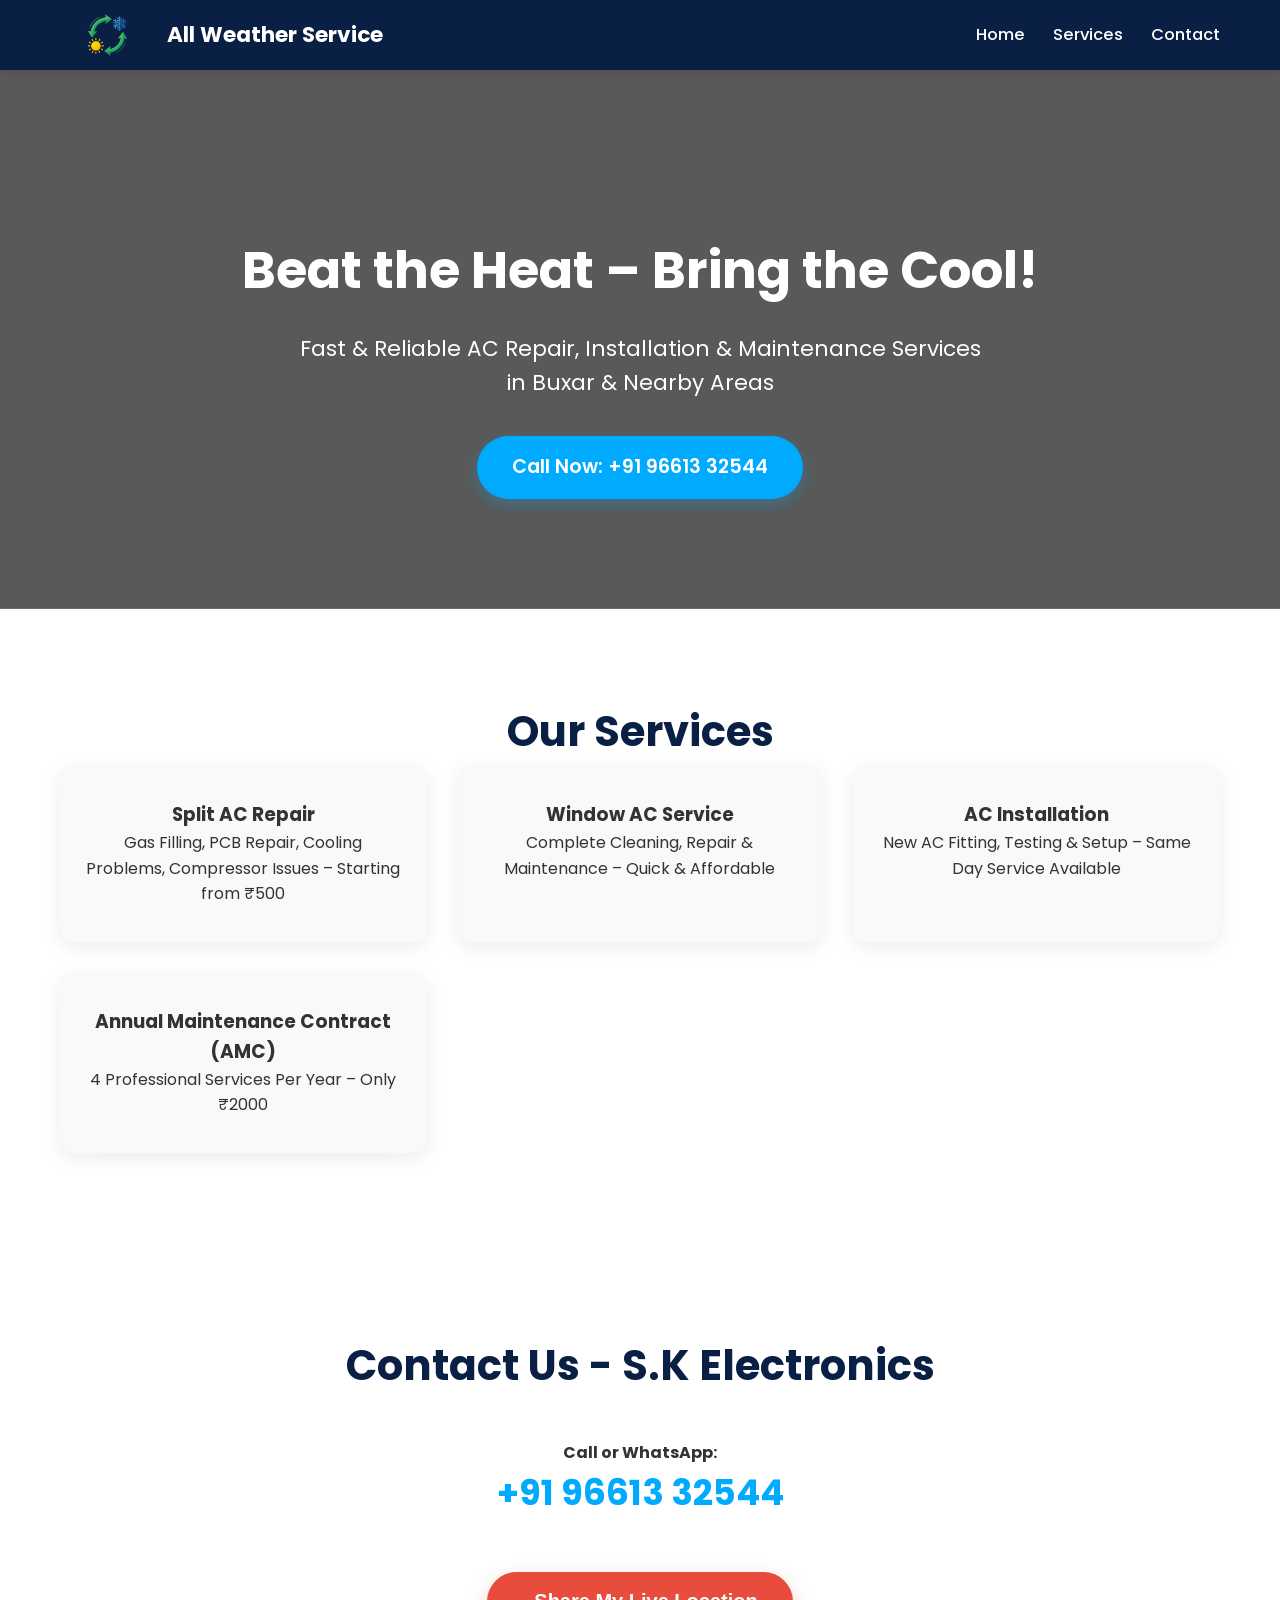
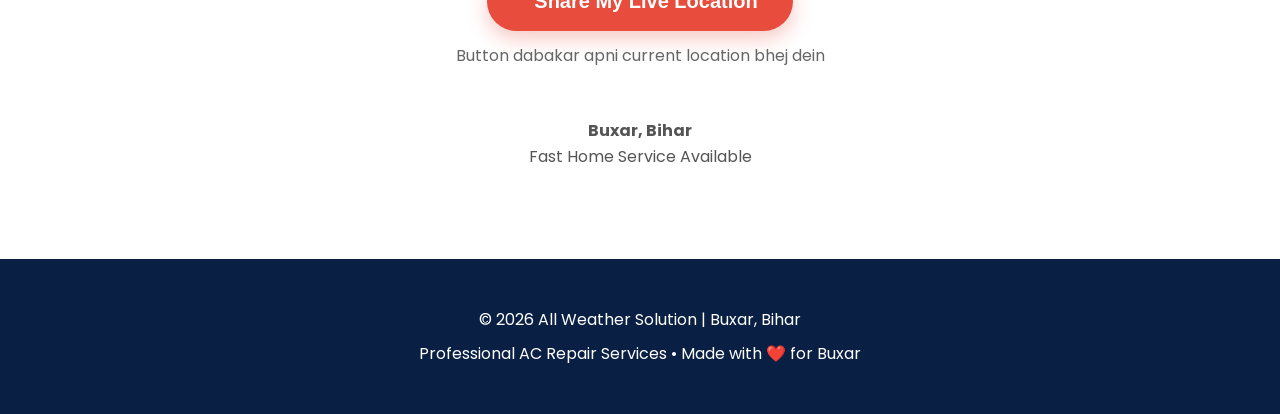
==== index.html @ df83bd1b "Init" ====
<!DOCTYPE html>
<html lang="en">
<head>
  <meta charset="UTF-8" />
  <meta name="viewport" content="width=device-width, initial-scale=1.0"/>
  <title>All Weather Solution - AC Repair & Service in Buxar</title>
  <meta name="description" content="Expert AC Repair, Installation, Gas Filling and Maintenance Services in Buxar, Bihar. Fast & Reliable Home Service. Call Now: +91 96613 32544">

  <!-- Google Fonts -->
  <link href="https://fonts.googleapis.com/css2?family=Poppins:wght@300;400;500;600;700&display=swap" rel="stylesheet">
  
  <!-- CSS File -->
  <link rel="stylesheet" href="style.css">
</head>
<body>

  <!-- Navigation -->
  <nav>
    <div class="container">
      <div class="logo">
        <img src="logo.png" alt="All Weather Solution">
        <span class="brand-name">All Weather Service</span>
      </div>
      
      <div class="nav-links" id="navLinks">
        <a href="#home">Home</a>
        <a href="#services">Services</a>
        <a href="#contact">Contact</a>
      </div>

      <button class="hamburger" id="hamburger">☰</button>
    </div>
  </nav>

  <!-- Hero Section -->
  <header id="home" class="hero">
    <div class="container">
      <h1>Beat the Heat – Bring the Cool!</h1>
      <p>Fast & Reliable AC Repair, Installation & Maintenance Services in Buxar & Nearby Areas</p>
      <a href="tel:+919661332544" class="btn">Call Now: +91 96613 32544</a>
    </div>
  </header>

  <!-- Services Section -->
  <section id="services">
    <div class="container">
      <h2>Our Services</h2>
      <div class="services-grid">
        <div class="card">
          <h3>Split AC Repair</h3>
          <p>Gas Filling, PCB Repair, Cooling Problems, Compressor Issues – Starting from ₹500</p>
        </div>
        <div class="card">
          <h3>Window AC Service</h3>
          <p>Complete Cleaning, Repair & Maintenance – Quick & Affordable</p>
        </div>
        <div class="card">
          <h3>AC Installation</h3>
          <p>New AC Fitting, Testing & Setup – Same Day Service Available</p>
        </div>
        <div class="card">
          <h3>Annual Maintenance Contract (AMC)</h3>
          <p>4 Professional Services Per Year – Only ₹2000</p>
        </div>
      </div>
    </div>
  </section>

 <!-- Contact Section - Updated -->
<section id="contact">
  <div class="container">
    <h2>Contact Us - S.K Electronics</h2>
    
    <div class="contact-info">
      <p><strong>Call or WhatsApp:</strong></p>
      <a href="tel:+919661332544" class="phone-number">
        <i class="fas fa-phone-alt"></i> +91 96613 32544
      </a>
    </div>

    <div class="location-share">
      <button id="shareLocationBtn" class="location-btn">
        <i class="fas fa-location-arrow"></i> 
        Share My Live Location
      </button>
      <p class="note">Button dabakar apni current location bhej dein</p>
    </div>

    <div class="static-location">
      <i class="fas fa-map-marker-alt"></i>
      <p><strong>Buxar, Bihar</strong></p>
      <p>Fast Home Service Available</p>
    </div>
  </div>
</section>

  <!-- Footer -->
  <footer>
    <div class="container">
      <p>&copy; 2026 All Weather Solution | Buxar, Bihar</p>
      <p>Professional AC Repair Services • Made with ❤️ for Buxar</p>
    </div>
  </footer>

  <!-- JavaScript File -->
  <script src="script.js"></script>
</body>
</html>
---- style.css ----
/* ====================== RESET & BASE ====================== */
* {
    margin: 0;
    padding: 0;
    box-sizing: border-box;
}

body {
    font-family: 'Poppins', sans-serif;
    line-height: 1.6;
    color: #333;
}

/* ====================== CONTAINER ====================== */
.container {
    width: 1200px;
    max-width: 100%;
    margin: 0 auto;
    padding: 0 20px;
}

/* ====================== NAVIGATION ====================== */
nav {
    background: #0a1f44;
    position: fixed;
    width: 100%;
    top: 0;
    z-index: 1000;
    box-shadow: 0 2px 8px rgba(0, 0, 0, 0.1);
    height: 70px;
    display: flex;
    align-items: center;
}

nav .container {
    display: flex;
    justify-content: space-between;
    align-items: center;
    height: 100%;
}

.logo {
    display: flex;
    align-items: center;
    gap: 12px;
}

.logo img {
    height: 52px;
    width: auto;
    object-fit: contain;
}

.brand-name {
    color: white;
    font-size: 1.35rem;
    font-weight: 700;
}

.nav-links {
    display: flex;
    gap: 28px;
    align-items: center;
}

.nav-links a {
    color: white;
    text-decoration: none;
    font-weight: 500;
    font-size: 1.03rem;
    transition: color 0.3s;
}

.nav-links a:hover {
    color: #00aaff;
}

/* Hamburger */
.hamburger {
    display: none;
    font-size: 1.8rem;
    color: white;
    background: none;
    border: none;
    cursor: pointer;
}

/* ====================== HERO ====================== */
.hero {
    background: linear-gradient(rgba(0,0,0,0.65), rgba(0,0,0,0.65)), 
                url('https://images.unsplash.com/photo-1621905252472-77c3900b4a05?ixlib=rb-4.0.3&auto=format&fit=crop&w=1920&q=80');
    background-size: cover;
    background-position: center;
    color: white;
    text-align: center;
    padding: 160px 20px 110px;
    margin-top: 70px;
}

.hero h1 {
    font-size: 3.2rem;
    margin-bottom: 20px;
    font-weight: 700;
}

.hero p {
    font-size: 1.35rem;
    margin-bottom: 35px;
    max-width: 700px;
    margin-left: auto;
    margin-right: auto;
}

.btn {
    background: #00aaff;
    color: white;
    padding: 16px 35px;
    border-radius: 50px;
    font-size: 1.2rem;
    font-weight: 600;
    text-decoration: none;
    display: inline-block;
    transition: all 0.3s;
    box-shadow: 0 5px 15px rgba(0, 170, 255, 0.3);
}

.btn:hover {
    background: #0088cc;
    transform: translateY(-3px);
}

/* ====================== SECTIONS ====================== */
section {
    padding: 90px 0;
}

h2 {
    text-align: center;
    margin-bottom: 0;
    font-size: 2.6rem;
    color: #0a1f44;
    font-weight: 700;
}

.services-grid {
    display: grid;
    grid-template-columns: repeat(auto-fit, minmax(300px, 1fr));
    gap: 30px;
}

.card {
    background: #f8f9fa;
    padding: 35px 25px;
    border-radius: 15px;
    text-align: center;
    box-shadow: 0 5px 20px rgba(0, 0, 0, 0.08);
    transition: all 0.3s;
}

.card:hover {
    transform: translateY(-12px);
    box-shadow: 0 15px 30px rgba(0, 0, 0, 0.12);
}

/* Contact Section */
.contact-info {
    text-align: center;
    margin: 40px 0;
}

.phone-number {
    color: #00aaff;
    font-size: 2.2rem;
    font-weight: 700;
    text-decoration: none;
}

.location {
    text-align: center;
    font-size: 1.2rem;
    color: #555;
}

/* Footer */
footer {
    background: #0a1f44;
    color: white;
    text-align: center;
    padding: 40px 20px;
}

/* Location Share Button */
.location-share {
    text-align: center;
    margin: 50px 0;
}

.location-btn {
    background: #e74c3c;
    color: white;
    border: none;
    padding: 18px 35px;
    font-size: 1.25rem;
    font-weight: 600;
    border-radius: 50px;
    cursor: pointer;
    display: inline-flex;
    align-items: center;
    gap: 12px;
    box-shadow: 0 8px 20px rgba(231, 76, 60, 0.3);
    transition: all 0.3s;
}

.location-btn:hover {
    background: #c0392b;
    transform: translateY(-5px);
    box-shadow: 0 12px 25px rgba(231, 76, 60, 0.4);
}

.note {
    margin-top: 12px;
    color: #666;
    font-size: 1rem;
}

.static-location {
    text-align: center;
    margin-top: 40px;
    color: #555;
}

.static-location i {
    font-size: 2.5rem;
    color: #e74c3c;
    margin-bottom: 10px;
}

footer p {
    margin: 8px 0;
}

/* ====================== RESPONSIVE ====================== */
@media (max-width: 768px) {
    .hamburger {
        display: block;
    }

    .nav-links {
        position: fixed;
        top: 70px;
        left: -100%;
        width: 100%;
        height: calc(100vh - 70px);
        background: #0a1f44;
        flex-direction: column;
        align-items: center;
        justify-content: start;
        padding-top: 60px;
        gap: 30px;
        transition: 0.4s ease;
    }

    .nav-links.active {
        left: 0;
    }

    .hero h1 {
        font-size: 2.4rem;
    }

    .hero p {
        font-size: 1.15rem;
    }

    h2 {
        font-size: 2.2rem;
    }
}

@media (max-width: 480px) {
    .hero h1 {
        font-size: 2.1rem;
    }
}
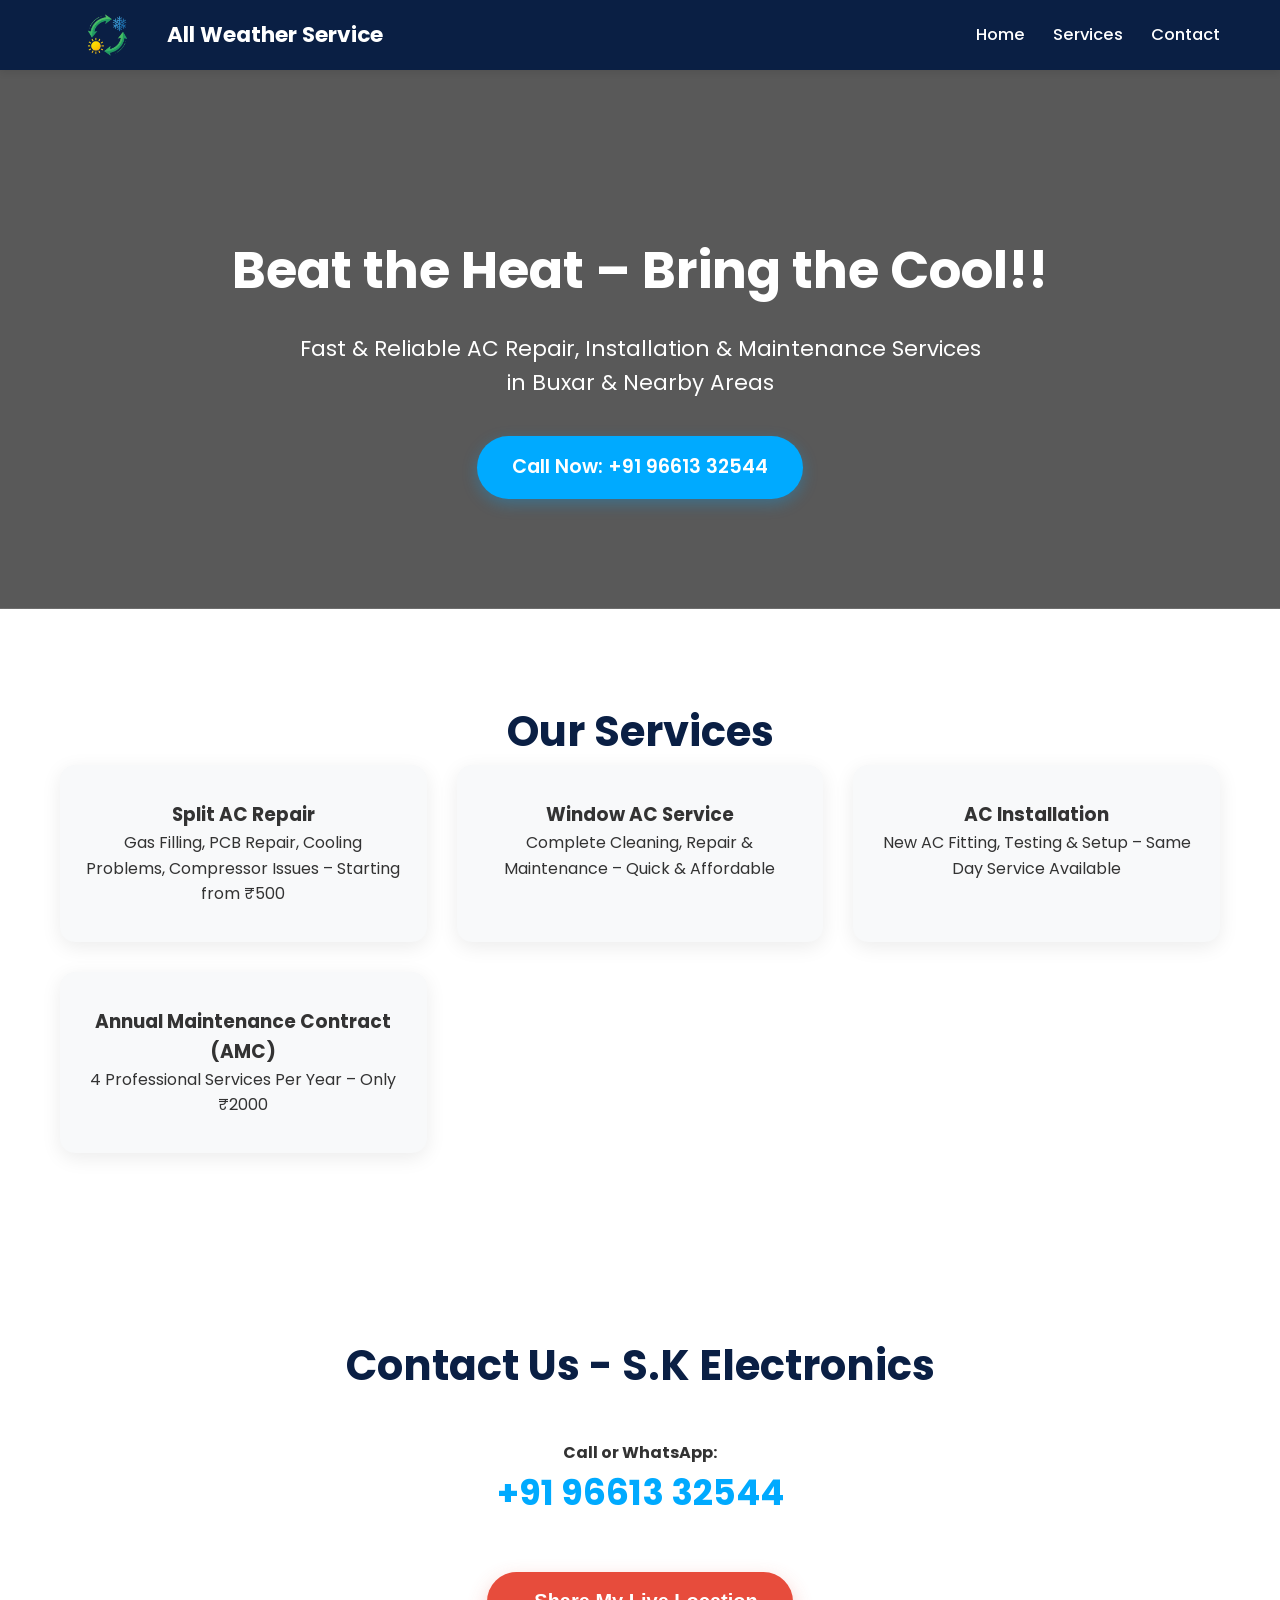
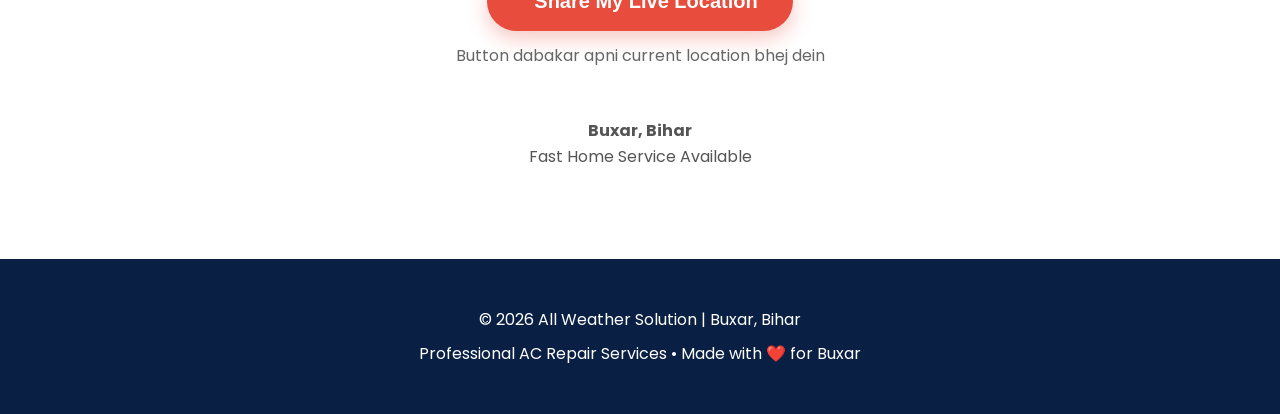
==== commit c27c5309: "Test commit" ====
--- a/index.html
+++ b/index.html
@@ -35,7 +35,7 @@
   <!-- Hero Section -->
   <header id="home" class="hero">
     <div class="container">
-      <h1>Beat the Heat – Bring the Cool!</h1>
+      <h1>Beat the Heat – Bring the Cool!!</h1>
       <p>Fast & Reliable AC Repair, Installation & Maintenance Services in Buxar & Nearby Areas</p>
       <a href="tel:+919661332544" class="btn">Call Now: +91 96613 32544</a>
     </div>
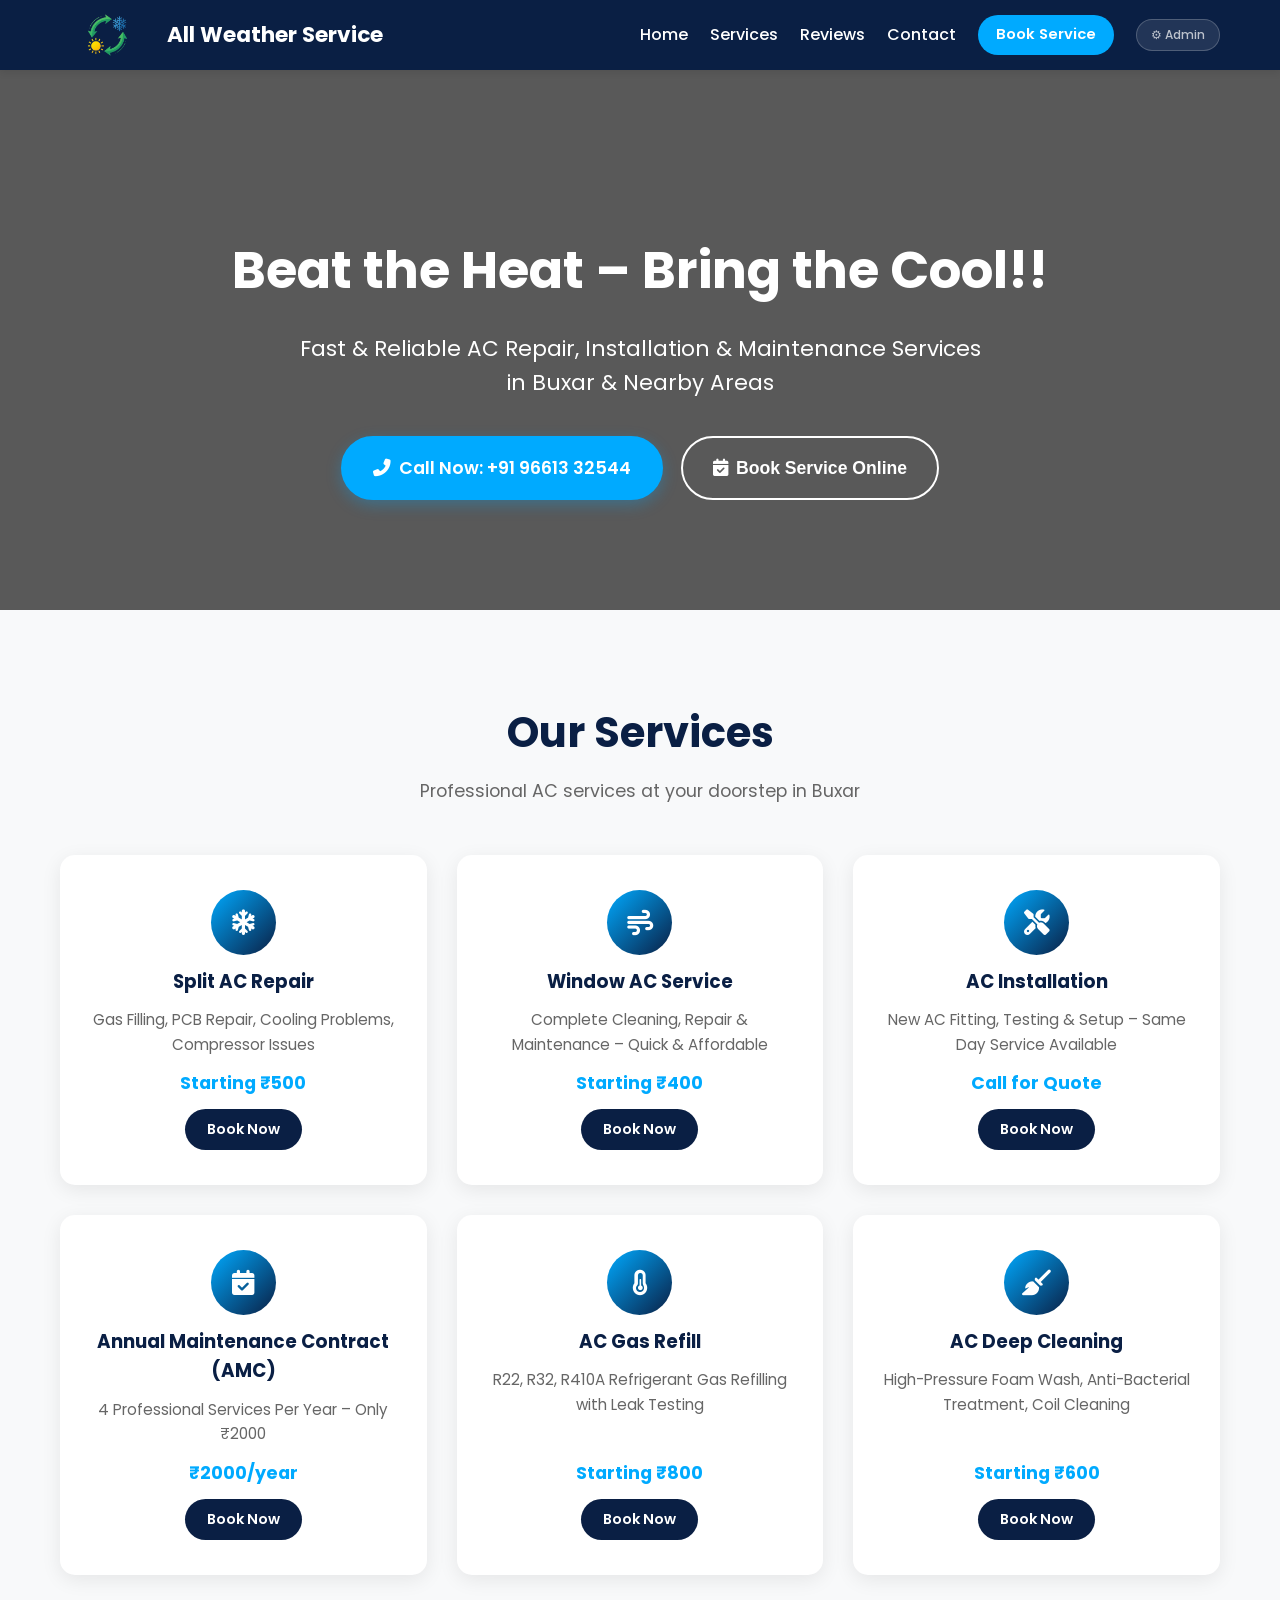
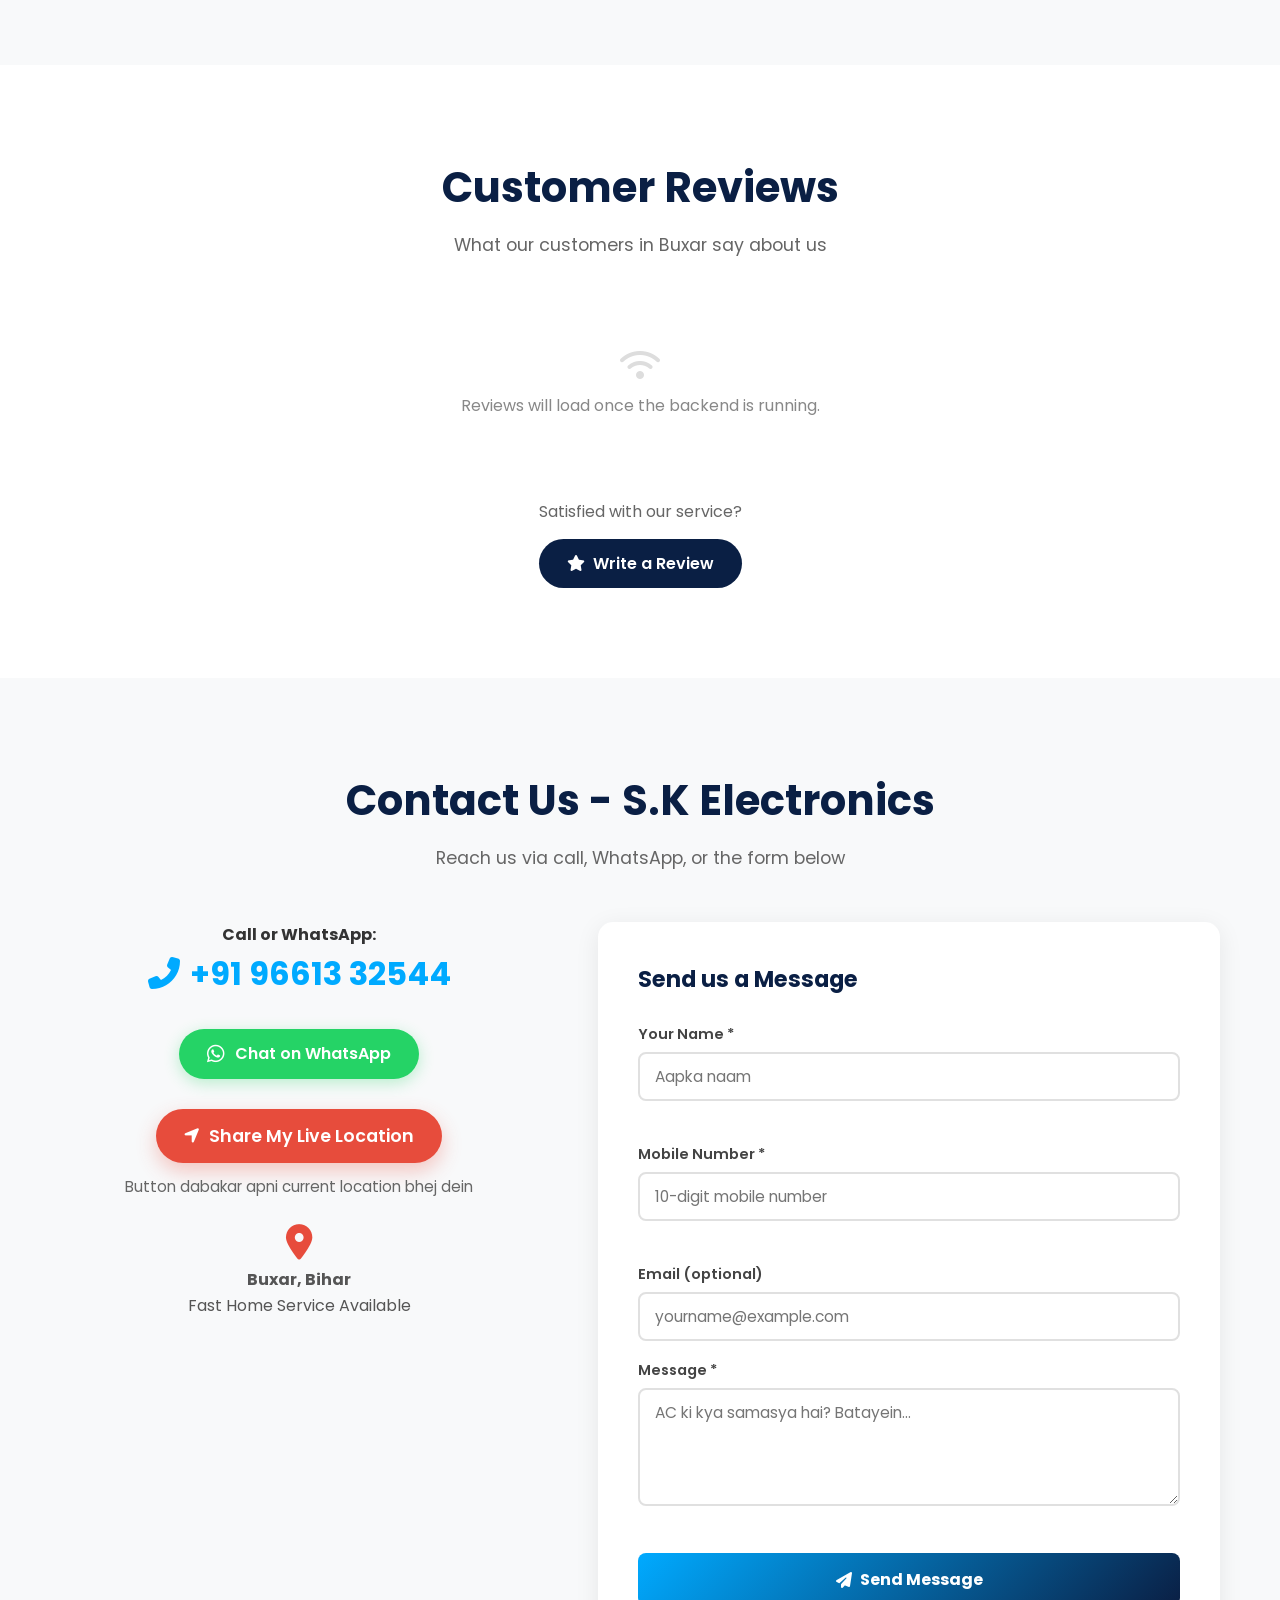
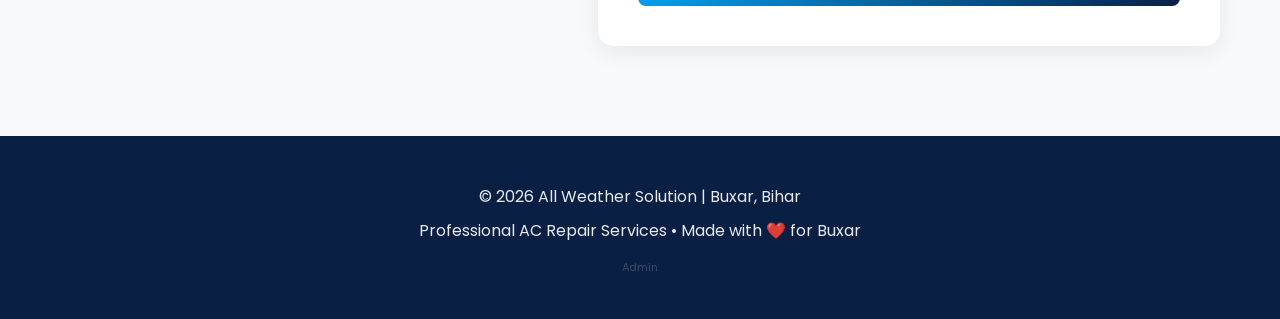
==== commit 6085e4f0: "Add full-stack Java Spring Boot backend with embedded admin panel - Spring Boot 3.2 + MySQL (Podman)" ====
--- a/index.html
+++ b/index.html
@@ -8,9 +8,30 @@
 
   <!-- Google Fonts -->
   <link href="https://fonts.googleapis.com/css2?family=Poppins:wght@300;400;500;600;700&display=swap" rel="stylesheet">
-  
+
+  <!-- Font Awesome (icons) -->
+  <link rel="stylesheet" href="https://cdnjs.cloudflare.com/ajax/libs/font-awesome/6.5.0/css/all.min.css" crossorigin="anonymous" referrerpolicy="no-referrer" />
+
   <!-- CSS File -->
   <link rel="stylesheet" href="style.css">
+
+  <!-- Admin Panel Styles -->
+  <style>
+    .admin-nav-item { transition: background 0.2s, color 0.2s; }
+    .admin-nav-item:hover { background: rgba(255,255,255,0.07) !important; color: #e2e8f0 !important; }
+    .admin-nav-item.active { background: #0f3460 !important; color: #fff !important; }
+    .admin-tab { display: none; }
+    .admin-tab.active { display: block; }
+    #adminPanel { display: none; }
+    #adminPanel.visible { display: block; }
+    #adminPasswordModal { display: none; }
+    #adminPasswordModal.visible { display: flex !important; }
+    #adminContactModal { display: none; }
+    #adminContactModal.visible { display: flex !important; }
+    #adminToast { display: none; }
+    #adminToast.visible { display: flex !important; }
+    .admin-tr-hover:hover { background: #f8fafc; cursor: pointer; }
+  </style>
 </head>
 <body>
 
@@ -21,23 +42,33 @@
         <img src="logo.png" alt="All Weather Solution">
         <span class="brand-name">All Weather Service</span>
       </div>
-      
+
       <div class="nav-links" id="navLinks">
         <a href="#home">Home</a>
         <a href="#services">Services</a>
+        <a href="#reviews">Reviews</a>
         <a href="#contact">Contact</a>
-      </div>
-
-      <button class="hamburger" id="hamburger">☰</button>
+        <a href="#" class="nav-book-btn" id="navBookBtn">Book Service</a>
+        <button id="adminEntryNavBtn" style="background:rgba(255,255,255,0.1);border:1px solid rgba(255,255,255,0.2);color:rgba(255,255,255,0.7);font-size:12px;cursor:pointer;padding:6px 14px;border-radius:20px;font-family:inherit;font-weight:500;transition:all 0.2s;">&#9881; Admin</button>
+      </div>
+
+      <button class="hamburger" id="hamburger">&#9776;</button>
     </div>
   </nav>
 
   <!-- Hero Section -->
   <header id="home" class="hero">
     <div class="container">
-      <h1>Beat the Heat – Bring the Cool!!</h1>
-      <p>Fast & Reliable AC Repair, Installation & Maintenance Services in Buxar & Nearby Areas</p>
-      <a href="tel:+919661332544" class="btn">Call Now: +91 96613 32544</a>
+      <h1>Beat the Heat &#8211; Bring the Cool!!</h1>
+      <p>Fast &amp; Reliable AC Repair, Installation &amp; Maintenance Services in Buxar &amp; Nearby Areas</p>
+      <div class="hero-buttons">
+        <a href="tel:+919661332544" class="btn">
+          <i class="fas fa-phone-alt"></i> Call Now: +91 96613 32544
+        </a>
+        <button class="btn btn-outline" id="heroBookBtn">
+          <i class="fas fa-calendar-check"></i> Book Service Online
+        </button>
+      </div>
     </div>
   </header>
 
@@ -45,64 +76,961 @@
   <section id="services">
     <div class="container">
       <h2>Our Services</h2>
-      <div class="services-grid">
-        <div class="card">
+      <p class="section-subtitle">Professional AC services at your doorstep in Buxar</p>
+
+      <!-- Dynamic services loaded from API; fallback static cards shown below -->
+      <div class="services-grid" id="servicesGrid">
+        <!-- Static fallback cards (shown if API fails) -->
+        <div class="card" data-static="true">
+          <div class="card-icon"><i class="fas fa-snowflake"></i></div>
           <h3>Split AC Repair</h3>
-          <p>Gas Filling, PCB Repair, Cooling Problems, Compressor Issues – Starting from ₹500</p>
-        </div>
-        <div class="card">
+          <p>Gas Filling, PCB Repair, Cooling Problems, Compressor Issues</p>
+          <div class="card-price">Starting &#8377;500</div>
+          <button class="btn-book-service" data-service="Split AC Repair">Book Now</button>
+        </div>
+        <div class="card" data-static="true">
+          <div class="card-icon"><i class="fas fa-wind"></i></div>
           <h3>Window AC Service</h3>
-          <p>Complete Cleaning, Repair & Maintenance – Quick & Affordable</p>
-        </div>
-        <div class="card">
+          <p>Complete Cleaning, Repair &amp; Maintenance &#8211; Quick &amp; Affordable</p>
+          <div class="card-price">Starting &#8377;400</div>
+          <button class="btn-book-service" data-service="Window AC Service">Book Now</button>
+        </div>
+        <div class="card" data-static="true">
+          <div class="card-icon"><i class="fas fa-tools"></i></div>
           <h3>AC Installation</h3>
-          <p>New AC Fitting, Testing & Setup – Same Day Service Available</p>
-        </div>
-        <div class="card">
+          <p>New AC Fitting, Testing &amp; Setup &#8211; Same Day Service Available</p>
+          <div class="card-price">Call for Quote</div>
+          <button class="btn-book-service" data-service="AC Installation">Book Now</button>
+        </div>
+        <div class="card" data-static="true">
+          <div class="card-icon"><i class="fas fa-calendar-check"></i></div>
           <h3>Annual Maintenance Contract (AMC)</h3>
-          <p>4 Professional Services Per Year – Only ₹2000</p>
+          <p>4 Professional Services Per Year &#8211; Only &#8377;2000</p>
+          <div class="card-price">&#8377;2000/year</div>
+          <button class="btn-book-service" data-service="Annual Maintenance Contract (AMC)">Book Now</button>
+        </div>
+        <div class="card" data-static="true">
+          <div class="card-icon"><i class="fas fa-thermometer-half"></i></div>
+          <h3>AC Gas Refill</h3>
+          <p>R22, R32, R410A Refrigerant Gas Refilling with Leak Testing</p>
+          <div class="card-price">Starting &#8377;800</div>
+          <button class="btn-book-service" data-service="AC Gas Refill">Book Now</button>
+        </div>
+        <div class="card" data-static="true">
+          <div class="card-icon"><i class="fas fa-broom"></i></div>
+          <h3>AC Deep Cleaning</h3>
+          <p>High-Pressure Foam Wash, Anti-Bacterial Treatment, Coil Cleaning</p>
+          <div class="card-price">Starting &#8377;600</div>
+          <button class="btn-book-service" data-service="AC Deep Cleaning">Book Now</button>
         </div>
       </div>
     </div>
   </section>
 
- <!-- Contact Section - Updated -->
-<section id="contact">
-  <div class="container">
-    <h2>Contact Us - S.K Electronics</h2>
-    
-    <div class="contact-info">
-      <p><strong>Call or WhatsApp:</strong></p>
-      <a href="tel:+919661332544" class="phone-number">
-        <i class="fas fa-phone-alt"></i> +91 96613 32544
-      </a>
-    </div>
-
-    <div class="location-share">
-      <button id="shareLocationBtn" class="location-btn">
-        <i class="fas fa-location-arrow"></i> 
-        Share My Live Location
-      </button>
-      <p class="note">Button dabakar apni current location bhej dein</p>
-    </div>
-
-    <div class="static-location">
-      <i class="fas fa-map-marker-alt"></i>
-      <p><strong>Buxar, Bihar</strong></p>
-      <p>Fast Home Service Available</p>
-    </div>
-  </div>
-</section>
+  <!-- Reviews Section -->
+  <section id="reviews" class="reviews-section">
+    <div class="container">
+      <h2>Customer Reviews</h2>
+      <p class="section-subtitle">What our customers in Buxar say about us</p>
+
+      <div class="reviews-grid" id="reviewsGrid">
+        <!-- Reviews loaded from API or shown as loading state -->
+        <div class="review-loading">
+          <i class="fas fa-spinner fa-spin"></i> Loading reviews...
+        </div>
+      </div>
+
+      <!-- Submit Review Button -->
+      <div class="review-cta">
+        <p>Satisfied with our service?</p>
+        <button class="btn-secondary" id="openReviewBtn">
+          <i class="fas fa-star"></i> Write a Review
+        </button>
+      </div>
+    </div>
+  </section>
+
+  <!-- Contact Section -->
+  <section id="contact">
+    <div class="container">
+      <h2>Contact Us - S.K Electronics</h2>
+      <p class="section-subtitle">Reach us via call, WhatsApp, or the form below</p>
+
+      <div class="contact-layout">
+
+        <!-- Left: Contact Info -->
+        <div class="contact-left">
+          <div class="contact-info">
+            <p><strong>Call or WhatsApp:</strong></p>
+            <a href="tel:+919661332544" class="phone-number">
+              <i class="fas fa-phone-alt"></i> +91 96613 32544
+            </a>
+          </div>
+
+          <div class="whatsapp-btn-wrap">
+            <a href="https://wa.me/919661332544?text=Hello%20All%20Weather%20Solution%2C%20I%20need%20AC%20service."
+               target="_blank" class="whatsapp-btn">
+              <i class="fab fa-whatsapp"></i> Chat on WhatsApp
+            </a>
+          </div>
+
+          <div class="location-share">
+            <button id="shareLocationBtn" class="location-btn">
+              <i class="fas fa-location-arrow"></i>
+              Share My Live Location
+            </button>
+            <p class="note">Button dabakar apni current location bhej dein</p>
+          </div>
+
+          <div class="static-location">
+            <i class="fas fa-map-marker-alt"></i>
+            <p><strong>Buxar, Bihar</strong></p>
+            <p>Fast Home Service Available</p>
+          </div>
+        </div>
+
+        <!-- Right: Contact Form -->
+        <div class="contact-right">
+          <h3 class="form-heading">Send us a Message</h3>
+          <form id="contactForm" class="contact-form" novalidate>
+            <div class="form-group">
+              <label for="contactName">Your Name *</label>
+              <input type="text" id="contactName" name="name" placeholder="Aapka naam" required minlength="2" maxlength="100">
+              <span class="field-error" id="contactNameError"></span>
+            </div>
+            <div class="form-group">
+              <label for="contactPhone">Mobile Number *</label>
+              <input type="tel" id="contactPhone" name="phone" placeholder="10-digit mobile number" required pattern="[6-9][0-9]{9}">
+              <span class="field-error" id="contactPhoneError"></span>
+            </div>
+            <div class="form-group">
+              <label for="contactEmail">Email (optional)</label>
+              <input type="email" id="contactEmail" name="email" placeholder="yourname@example.com">
+            </div>
+            <div class="form-group">
+              <label for="contactMessage">Message *</label>
+              <textarea id="contactMessage" name="message" rows="4" placeholder="AC ki kya samasya hai? Batayein..." required minlength="10" maxlength="1000"></textarea>
+              <span class="field-error" id="contactMessageError"></span>
+            </div>
+            <button type="submit" class="btn-submit" id="contactSubmitBtn">
+              <i class="fas fa-paper-plane"></i> Send Message
+            </button>
+            <div class="form-feedback" id="contactFeedback"></div>
+          </form>
+        </div>
+
+      </div>
+    </div>
+  </section>
 
   <!-- Footer -->
   <footer>
     <div class="container">
       <p>&copy; 2026 All Weather Solution | Buxar, Bihar</p>
-      <p>Professional AC Repair Services • Made with ❤️ for Buxar</p>
+      <p>Professional AC Repair Services &bull; Made with &#10084;&#65039; for Buxar</p>
+      <button id="adminEntryBtn" style="background:none;border:none;color:rgba(255,255,255,0.2);font-size:11px;cursor:pointer;margin-top:8px;font-family:inherit;">Admin</button>
     </div>
   </footer>
+
+  <!-- ====================== BOOKING MODAL ====================== -->
+  <div class="modal-overlay" id="bookingModalOverlay" role="dialog" aria-modal="true" aria-labelledby="bookingModalTitle">
+    <div class="modal">
+      <div class="modal-header">
+        <h3 id="bookingModalTitle"><i class="fas fa-calendar-check"></i> Book AC Service</h3>
+        <button class="modal-close" id="closeBookingModal" aria-label="Close">&times;</button>
+      </div>
+      <div class="modal-body">
+        <form id="bookingForm" novalidate>
+          <div class="form-row">
+            <div class="form-group">
+              <label for="bookingName">Your Name *</label>
+              <input type="text" id="bookingName" name="customerName" placeholder="Aapka poora naam" required minlength="2" maxlength="100">
+              <span class="field-error" id="bookingNameError"></span>
+            </div>
+            <div class="form-group">
+              <label for="bookingPhone">Mobile Number *</label>
+              <input type="tel" id="bookingPhone" name="phone" placeholder="10-digit mobile number" required pattern="[6-9][0-9]{9}">
+              <span class="field-error" id="bookingPhoneError"></span>
+            </div>
+          </div>
+          <div class="form-group">
+            <label for="bookingEmail">Email (optional)</label>
+            <input type="email" id="bookingEmail" name="email" placeholder="yourname@example.com">
+          </div>
+          <div class="form-group">
+            <label for="bookingAddress">Your Address *</label>
+            <input type="text" id="bookingAddress" name="address" placeholder="Mohalla, landmark, Buxar..." required maxlength="300">
+            <span class="field-error" id="bookingAddressError"></span>
+          </div>
+          <div class="form-row">
+            <div class="form-group">
+              <label for="bookingService">Service Required *</label>
+              <select id="bookingService" name="serviceType" required>
+                <option value="">-- Select Service --</option>
+                <option value="Split AC Repair">Split AC Repair</option>
+                <option value="Window AC Service">Window AC Service</option>
+                <option value="AC Installation">AC Installation</option>
+                <option value="Annual Maintenance Contract (AMC)">Annual Maintenance Contract (AMC)</option>
+                <option value="AC Gas Refill">AC Gas Refill</option>
+                <option value="AC Deep Cleaning">AC Deep Cleaning</option>
+                <option value="Other">Other</option>
+              </select>
+              <span class="field-error" id="bookingServiceError"></span>
+            </div>
+            <div class="form-group">
+              <label for="bookingDate">Preferred Date</label>
+              <input type="date" id="bookingDate" name="preferredDate">
+            </div>
+          </div>
+          <div class="form-group">
+            <label for="bookingNotes">Additional Notes</label>
+            <textarea id="bookingNotes" name="notes" rows="3" placeholder="AC ki kya problem hai? Koi vishesh jaankari..."></textarea>
+          </div>
+          <button type="submit" class="btn-submit full-width" id="bookingSubmitBtn">
+            <i class="fas fa-check-circle"></i> Confirm Booking
+          </button>
+          <div class="form-feedback" id="bookingFeedback"></div>
+        </form>
+      </div>
+    </div>
+  </div>
+
+  <!-- ====================== REVIEW MODAL ====================== -->
+  <div class="modal-overlay" id="reviewModalOverlay" role="dialog" aria-modal="true" aria-labelledby="reviewModalTitle">
+    <div class="modal modal-sm">
+      <div class="modal-header">
+        <h3 id="reviewModalTitle"><i class="fas fa-star"></i> Write a Review</h3>
+        <button class="modal-close" id="closeReviewModal" aria-label="Close">&times;</button>
+      </div>
+      <div class="modal-body">
+        <form id="reviewForm" novalidate>
+          <div class="form-group">
+            <label for="reviewName">Your Name *</label>
+            <input type="text" id="reviewName" name="customerName" placeholder="Aapka naam" required minlength="2" maxlength="100">
+            <span class="field-error" id="reviewNameError"></span>
+          </div>
+          <div class="form-group">
+            <label>Rating *</label>
+            <div class="star-rating" id="starRating" role="group" aria-label="Star rating">
+              <button type="button" class="star" data-value="1" aria-label="1 star">&#9733;</button>
+              <button type="button" class="star" data-value="2" aria-label="2 stars">&#9733;</button>
+              <button type="button" class="star" data-value="3" aria-label="3 stars">&#9733;</button>
+              <button type="button" class="star" data-value="4" aria-label="4 stars">&#9733;</button>
+              <button type="button" class="star" data-value="5" aria-label="5 stars">&#9733;</button>
+            </div>
+            <input type="hidden" id="reviewRating" name="rating" value="0">
+            <span class="field-error" id="reviewRatingError"></span>
+          </div>
+          <div class="form-group">
+            <label for="reviewService">Service Received</label>
+            <select id="reviewService" name="serviceType">
+              <option value="">-- Select Service --</option>
+              <option value="Split AC Repair">Split AC Repair</option>
+              <option value="Window AC Service">Window AC Service</option>
+              <option value="AC Installation">AC Installation</option>
+              <option value="Annual Maintenance Contract (AMC)">Annual Maintenance Contract (AMC)</option>
+              <option value="AC Gas Refill">AC Gas Refill</option>
+              <option value="AC Deep Cleaning">AC Deep Cleaning</option>
+            </select>
+          </div>
+          <div class="form-group">
+            <label for="reviewComment">Your Review *</label>
+            <textarea id="reviewComment" name="comment" rows="4" placeholder="Service kaisi lagi? Apna anubhav batayein..." required minlength="10" maxlength="500"></textarea>
+            <span class="field-error" id="reviewCommentError"></span>
+          </div>
+          <button type="submit" class="btn-submit full-width" id="reviewSubmitBtn">
+            <i class="fas fa-paper-plane"></i> Submit Review
+          </button>
+          <div class="form-feedback" id="reviewFeedback"></div>
+        </form>
+      </div>
+    </div>
+  </div>
 
   <!-- JavaScript File -->
   <script src="script.js"></script>
+
+  <!-- ====================== ADMIN PANEL ====================== -->
+
+  <!-- PASSWORD MODAL -->
+  <div id="adminPasswordModal" style="position:fixed;inset:0;background:rgba(0,0,0,0.7);z-index:9000;align-items:center;justify-content:center;">
+    <div style="background:#fff;border-radius:16px;padding:40px;width:340px;text-align:center;box-shadow:0 20px 60px rgba(0,0,0,0.3);">
+      <div style="width:60px;height:60px;background:linear-gradient(135deg,#00aaff,#0088cc);border-radius:14px;margin:0 auto 20px;display:flex;align-items:center;justify-content:center;font-size:26px;color:#fff;">&#128272;</div>
+      <h3 style="margin-bottom:8px;color:#1a202c;">Admin Access</h3>
+      <p style="color:#718096;font-size:13px;margin-bottom:20px;">Enter password to continue</p>
+      <input type="password" id="adminPasswordInput" placeholder="Password" style="width:100%;padding:12px 16px;border:2px solid #e2e8f0;border-radius:10px;font-size:14px;font-family:inherit;outline:none;margin-bottom:10px;box-sizing:border-box;">
+      <div id="adminPasswordError" style="color:#e53e3e;font-size:12px;margin-bottom:10px;display:none;">Incorrect password</div>
+      <button id="adminPasswordSubmit" style="width:100%;padding:12px;background:#00aaff;color:#fff;border:none;border-radius:10px;font-size:14px;font-weight:600;cursor:pointer;font-family:inherit;">Login</button>
+      <button id="adminPasswordCancel" style="width:100%;padding:12px;background:none;color:#718096;border:none;font-size:13px;cursor:pointer;margin-top:8px;font-family:inherit;">Cancel</button>
+    </div>
+  </div>
+
+  <!-- ADMIN PANEL OVERLAY -->
+  <div id="adminPanel" style="position:fixed;inset:0;z-index:8000;font-family:'Poppins',sans-serif;">
+    <!-- Sidebar -->
+    <div id="adminSidebar" style="position:fixed;top:0;left:0;width:240px;height:100vh;background:#1a1a2e;display:flex;flex-direction:column;z-index:8001;box-shadow:4px 0 20px rgba(0,0,0,0.3);">
+      <div style="padding:20px 20px 16px;border-bottom:1px solid rgba(255,255,255,0.07);">
+        <div style="display:flex;align-items:center;gap:10px;">
+          <div style="width:38px;height:38px;background:linear-gradient(135deg,#00aaff,#0088cc);border-radius:10px;display:flex;align-items:center;justify-content:center;font-size:18px;color:#fff;flex-shrink:0;">&#10052;&#65039;</div>
+          <div>
+            <div style="font-size:13px;font-weight:700;color:#fff;line-height:1.2;">All Weather</div>
+            <div style="font-size:10px;color:#a8b2d8;">Admin Panel</div>
+          </div>
+        </div>
+      </div>
+      <nav style="flex:1;padding:12px;" id="adminNav">
+        <div class="admin-nav-item active" data-tab="adminDashboard" style="display:flex;align-items:center;gap:10px;padding:10px 12px;border-radius:8px;cursor:pointer;color:#a8b2d8;font-size:13px;font-weight:500;margin-bottom:2px;">
+          <i class="fas fa-chart-bar" style="width:16px;text-align:center;"></i> Dashboard
+        </div>
+        <div class="admin-nav-item" data-tab="adminBookings" style="display:flex;align-items:center;gap:10px;padding:10px 12px;border-radius:8px;cursor:pointer;color:#a8b2d8;font-size:13px;font-weight:500;margin-bottom:2px;">
+          <i class="fas fa-calendar-check" style="width:16px;text-align:center;"></i> Bookings <span id="adminNavBookingBadge" style="margin-left:auto;background:#00aaff;color:#fff;font-size:10px;font-weight:700;min-width:18px;height:18px;border-radius:9px;display:none;align-items:center;justify-content:center;padding:0 4px;"></span>
+        </div>
+        <div class="admin-nav-item" data-tab="adminContacts" style="display:flex;align-items:center;gap:10px;padding:10px 12px;border-radius:8px;cursor:pointer;color:#a8b2d8;font-size:13px;font-weight:500;margin-bottom:2px;">
+          <i class="fas fa-envelope" style="width:16px;text-align:center;"></i> Contacts <span id="adminNavContactBadge" style="margin-left:auto;background:#ff8c00;color:#fff;font-size:10px;font-weight:700;min-width:18px;height:18px;border-radius:9px;display:none;align-items:center;justify-content:center;padding:0 4px;"></span>
+        </div>
+        <div class="admin-nav-item" data-tab="adminReviews" style="display:flex;align-items:center;gap:10px;padding:10px 12px;border-radius:8px;cursor:pointer;color:#a8b2d8;font-size:13px;font-weight:500;margin-bottom:2px;">
+          <i class="fas fa-star" style="width:16px;text-align:center;"></i> Reviews <span id="adminNavReviewBadge" style="margin-left:auto;background:#8000ff;color:#fff;font-size:10px;font-weight:700;min-width:18px;height:18px;border-radius:9px;display:none;align-items:center;justify-content:center;padding:0 4px;"></span>
+        </div>
+      </nav>
+      <div style="padding:12px 20px;border-top:1px solid rgba(255,255,255,0.07);">
+        <button id="adminCloseBtn" style="width:100%;padding:10px;background:rgba(255,255,255,0.07);color:#a8b2d8;border:none;border-radius:8px;font-size:12px;cursor:pointer;font-family:inherit;display:flex;align-items:center;justify-content:center;gap:8px;transition:all 0.2s;">
+          <i class="fas fa-arrow-left"></i> Back to Website
+        </button>
+      </div>
+    </div>
+
+    <!-- Main area -->
+    <div style="margin-left:240px;height:100vh;overflow-y:auto;background:#f0f4f8;">
+      <!-- Topbar -->
+      <div style="height:60px;background:#fff;border-bottom:1px solid #e2e8f0;display:flex;align-items:center;justify-content:space-between;padding:0 24px;position:sticky;top:0;z-index:100;box-shadow:0 1px 3px rgba(0,0,0,0.08);">
+        <span id="adminPageTitle" style="font-size:16px;font-weight:600;color:#1a202c;">Dashboard</span>
+        <div style="display:flex;align-items:center;gap:12px;">
+          <span id="adminRefreshCountdown" style="font-size:11px;color:#a0aec0;">Auto-refresh in 30s</span>
+          <button id="adminRefreshBtn" style="display:flex;align-items:center;gap:6px;padding:7px 14px;background:rgba(0,170,255,0.1);border:1px solid rgba(0,170,255,0.3);color:#00aaff;border-radius:8px;cursor:pointer;font-size:12px;font-family:inherit;font-weight:500;">
+            <i class="fas fa-sync-alt" id="adminRefreshIcon"></i> Refresh
+          </button>
+        </div>
+      </div>
+
+      <!-- Content -->
+      <div style="padding:24px;">
+
+        <!-- DASHBOARD TAB -->
+        <div id="adminDashboard" class="admin-tab active">
+          <div style="display:grid;grid-template-columns:repeat(3,1fr);gap:16px;margin-bottom:24px;">
+            <div style="background:#fff;border-radius:12px;padding:20px;display:flex;align-items:center;gap:14px;box-shadow:0 1px 3px rgba(0,0,0,0.08);border:1px solid #e2e8f0;">
+              <div style="width:50px;height:50px;border-radius:12px;background:rgba(0,170,255,0.1);color:#00aaff;display:flex;align-items:center;justify-content:center;font-size:20px;flex-shrink:0;"><i class="fas fa-calendar-check"></i></div>
+              <div><div id="statTotalBookings" style="font-size:26px;font-weight:700;color:#1a202c;line-height:1;">&#8212;</div><div style="font-size:12px;color:#718096;margin-top:3px;">Total Bookings</div></div>
+            </div>
+            <div style="background:#fff;border-radius:12px;padding:20px;display:flex;align-items:center;gap:14px;box-shadow:0 1px 3px rgba(0,0,0,0.08);border:1px solid #e2e8f0;">
+              <div style="width:50px;height:50px;border-radius:12px;background:rgba(255,140,0,0.1);color:#ff8c00;display:flex;align-items:center;justify-content:center;font-size:20px;flex-shrink:0;"><i class="fas fa-envelope"></i></div>
+              <div><div id="statUnreadContacts" style="font-size:26px;font-weight:700;color:#1a202c;line-height:1;">&#8212;</div><div style="font-size:12px;color:#718096;margin-top:3px;">Unread Messages</div></div>
+            </div>
+            <div style="background:#fff;border-radius:12px;padding:20px;display:flex;align-items:center;gap:14px;box-shadow:0 1px 3px rgba(0,0,0,0.08);border:1px solid #e2e8f0;">
+              <div style="width:50px;height:50px;border-radius:12px;background:rgba(128,0,255,0.1);color:#8000ff;display:flex;align-items:center;justify-content:center;font-size:20px;flex-shrink:0;"><i class="fas fa-star"></i></div>
+              <div><div id="statPendingReviews" style="font-size:26px;font-weight:700;color:#1a202c;line-height:1;">&#8212;</div><div style="font-size:12px;color:#718096;margin-top:3px;">Pending Reviews</div></div>
+            </div>
+          </div>
+          <div style="background:#fff;border-radius:12px;box-shadow:0 1px 3px rgba(0,0,0,0.08);border:1px solid #e2e8f0;overflow:hidden;">
+            <div style="padding:16px 20px;border-bottom:1px solid #e2e8f0;font-size:14px;font-weight:600;color:#1a202c;display:flex;align-items:center;gap:8px;"><i class="fas fa-calendar-check" style="color:#00aaff;"></i> Recent Bookings</div>
+            <div id="adminRecentBookings" style="padding:16px 20px;font-size:13px;color:#718096;">Loading...</div>
+          </div>
+        </div>
+
+        <!-- BOOKINGS TAB -->
+        <div id="adminBookings" class="admin-tab">
+          <div style="background:#fff;border-radius:12px;box-shadow:0 1px 3px rgba(0,0,0,0.08);border:1px solid #e2e8f0;overflow:hidden;">
+            <div style="padding:16px 20px;border-bottom:1px solid #e2e8f0;display:flex;align-items:center;justify-content:space-between;flex-wrap:wrap;gap:10px;">
+              <span style="font-size:14px;font-weight:600;color:#1a202c;display:flex;align-items:center;gap:8px;"><i class="fas fa-calendar-check" style="color:#00aaff;"></i> All Bookings</span>
+              <div style="display:flex;gap:8px;flex-wrap:wrap;">
+                <div style="position:relative;"><i class="fas fa-search" style="position:absolute;left:10px;top:50%;transform:translateY(-50%);color:#a0aec0;font-size:12px;"></i><input id="bookingSearch" type="text" placeholder="Search..." style="padding:8px 12px 8px 30px;border:1px solid #e2e8f0;border-radius:8px;font-size:12px;font-family:inherit;outline:none;width:180px;"></div>
+                <select id="bookingFilter" style="padding:8px 12px;border:1px solid #e2e8f0;border-radius:8px;font-size:12px;font-family:inherit;outline:none;cursor:pointer;">
+                  <option value="">All Status</option>
+                  <option value="PENDING">Pending</option>
+                  <option value="CONFIRMED">Confirmed</option>
+                  <option value="COMPLETED">Completed</option>
+                  <option value="CANCELLED">Cancelled</option>
+                </select>
+              </div>
+            </div>
+            <div style="overflow-x:auto;"><table id="bookingsTable" style="width:100%;border-collapse:collapse;font-size:13px;">
+              <thead><tr style="background:#f8fafc;">
+                <th style="padding:12px 16px;text-align:left;font-size:11px;font-weight:600;text-transform:uppercase;letter-spacing:0.05em;color:#718096;border-bottom:1px solid #e2e8f0;white-space:nowrap;">#</th>
+                <th style="padding:12px 16px;text-align:left;font-size:11px;font-weight:600;text-transform:uppercase;letter-spacing:0.05em;color:#718096;border-bottom:1px solid #e2e8f0;white-space:nowrap;">Customer</th>
+                <th style="padding:12px 16px;text-align:left;font-size:11px;font-weight:600;text-transform:uppercase;letter-spacing:0.05em;color:#718096;border-bottom:1px solid #e2e8f0;white-space:nowrap;">Phone</th>
+                <th style="padding:12px 16px;text-align:left;font-size:11px;font-weight:600;text-transform:uppercase;letter-spacing:0.05em;color:#718096;border-bottom:1px solid #e2e8f0;white-space:nowrap;">Service</th>
+                <th style="padding:12px 16px;text-align:left;font-size:11px;font-weight:600;text-transform:uppercase;letter-spacing:0.05em;color:#718096;border-bottom:1px solid #e2e8f0;white-space:nowrap;">Date</th>
+                <th style="padding:12px 16px;text-align:left;font-size:11px;font-weight:600;text-transform:uppercase;letter-spacing:0.05em;color:#718096;border-bottom:1px solid #e2e8f0;white-space:nowrap;">Status</th>
+                <th style="padding:12px 16px;text-align:left;font-size:11px;font-weight:600;text-transform:uppercase;letter-spacing:0.05em;color:#718096;border-bottom:1px solid #e2e8f0;white-space:nowrap;">Actions</th>
+              </tr></thead>
+              <tbody id="bookingsTableBody"><tr><td colspan="7" style="padding:24px;text-align:center;color:#a0aec0;">Loading...</td></tr></tbody>
+            </table></div>
+          </div>
+        </div>
+
+        <!-- CONTACTS TAB -->
+        <div id="adminContacts" class="admin-tab">
+          <div style="background:#fff;border-radius:12px;box-shadow:0 1px 3px rgba(0,0,0,0.08);border:1px solid #e2e8f0;overflow:hidden;">
+            <div style="padding:16px 20px;border-bottom:1px solid #e2e8f0;font-size:14px;font-weight:600;color:#1a202c;display:flex;align-items:center;gap:8px;"><i class="fas fa-envelope" style="color:#00aaff;"></i> Contact Messages</div>
+            <div style="overflow-x:auto;"><table style="width:100%;border-collapse:collapse;font-size:13px;">
+              <thead><tr style="background:#f8fafc;">
+                <th style="padding:12px 16px;text-align:left;font-size:11px;font-weight:600;text-transform:uppercase;letter-spacing:0.05em;color:#718096;border-bottom:1px solid #e2e8f0;">#</th>
+                <th style="padding:12px 16px;text-align:left;font-size:11px;font-weight:600;text-transform:uppercase;letter-spacing:0.05em;color:#718096;border-bottom:1px solid #e2e8f0;">Name</th>
+                <th style="padding:12px 16px;text-align:left;font-size:11px;font-weight:600;text-transform:uppercase;letter-spacing:0.05em;color:#718096;border-bottom:1px solid #e2e8f0;">Phone</th>
+                <th style="padding:12px 16px;text-align:left;font-size:11px;font-weight:600;text-transform:uppercase;letter-spacing:0.05em;color:#718096;border-bottom:1px solid #e2e8f0;">Message</th>
+                <th style="padding:12px 16px;text-align:left;font-size:11px;font-weight:600;text-transform:uppercase;letter-spacing:0.05em;color:#718096;border-bottom:1px solid #e2e8f0;">Date</th>
+              </tr></thead>
+              <tbody id="contactsTableBody"><tr><td colspan="5" style="padding:24px;text-align:center;color:#a0aec0;">Loading...</td></tr></tbody>
+            </table></div>
+          </div>
+        </div>
+
+        <!-- REVIEWS TAB -->
+        <div id="adminReviews" class="admin-tab">
+          <div style="background:#fff;border-radius:12px;box-shadow:0 1px 3px rgba(0,0,0,0.08);border:1px solid #e2e8f0;overflow:hidden;">
+            <div style="padding:16px 20px;border-bottom:1px solid #e2e8f0;font-size:14px;font-weight:600;color:#1a202c;display:flex;align-items:center;gap:8px;"><i class="fas fa-star" style="color:#00aaff;"></i> Customer Reviews</div>
+            <div style="overflow-x:auto;"><table style="width:100%;border-collapse:collapse;font-size:13px;">
+              <thead><tr style="background:#f8fafc;">
+                <th style="padding:12px 16px;text-align:left;font-size:11px;font-weight:600;text-transform:uppercase;letter-spacing:0.05em;color:#718096;border-bottom:1px solid #e2e8f0;">#</th>
+                <th style="padding:12px 16px;text-align:left;font-size:11px;font-weight:600;text-transform:uppercase;letter-spacing:0.05em;color:#718096;border-bottom:1px solid #e2e8f0;">Customer</th>
+                <th style="padding:12px 16px;text-align:left;font-size:11px;font-weight:600;text-transform:uppercase;letter-spacing:0.05em;color:#718096;border-bottom:1px solid #e2e8f0;">Rating</th>
+                <th style="padding:12px 16px;text-align:left;font-size:11px;font-weight:600;text-transform:uppercase;letter-spacing:0.05em;color:#718096;border-bottom:1px solid #e2e8f0;">Comment</th>
+                <th style="padding:12px 16px;text-align:left;font-size:11px;font-weight:600;text-transform:uppercase;letter-spacing:0.05em;color:#718096;border-bottom:1px solid #e2e8f0;">Status</th>
+                <th style="padding:12px 16px;text-align:left;font-size:11px;font-weight:600;text-transform:uppercase;letter-spacing:0.05em;color:#718096;border-bottom:1px solid #e2e8f0;">Actions</th>
+              </tr></thead>
+              <tbody id="reviewsTableBody"><tr><td colspan="6" style="padding:24px;text-align:center;color:#a0aec0;">Loading...</td></tr></tbody>
+            </table></div>
+          </div>
+        </div>
+
+      </div>
+    </div>
+  </div>
+
+  <!-- CONTACT MESSAGE MODAL -->
+  <div id="adminContactModal" style="position:fixed;inset:0;background:rgba(0,0,0,0.6);z-index:9500;align-items:center;justify-content:center;">
+    <div style="background:#fff;border-radius:16px;padding:32px;max-width:480px;width:90%;box-shadow:0 20px 60px rgba(0,0,0,0.3);">
+      <div style="display:flex;align-items:center;justify-content:space-between;margin-bottom:20px;">
+        <h3 id="adminContactModalName" style="font-size:16px;font-weight:600;color:#1a202c;"></h3>
+        <button id="adminContactModalClose" style="background:none;border:none;font-size:20px;cursor:pointer;color:#718096;">&#215;</button>
+      </div>
+      <div id="adminContactModalBody" style="font-size:13px;color:#4a5568;line-height:1.7;"></div>
+    </div>
+  </div>
+
+  <!-- ADMIN TOAST -->
+  <div id="adminToast" style="position:fixed;bottom:24px;right:24px;z-index:99999;align-items:center;gap:10px;padding:14px 20px;border-radius:10px;font-size:13px;font-weight:500;font-family:'Poppins',sans-serif;box-shadow:0 8px 24px rgba(0,0,0,0.15);min-width:240px;max-width:360px;"></div>
+
+  <!-- Admin Panel JavaScript -->
+  <script>
+  (function () {
+    'use strict';
+
+    const API = 'http://localhost:8080';
+    const ADMIN_PASSWORD = 'admin123';
+
+    /* ---------- state ---------- */
+    let bookingsData = [];
+    let refreshTimer = null;
+    let countdownInterval = null;
+    let countdownSec = 30;
+
+    /* ---------- element refs ---------- */
+    const elAdminEntryBtn       = document.getElementById('adminEntryBtn');
+    const elAdminEntryNavBtn    = document.getElementById('adminEntryNavBtn');
+    const elPasswordModal       = document.getElementById('adminPasswordModal');
+    const elPasswordInput       = document.getElementById('adminPasswordInput');
+    const elPasswordError       = document.getElementById('adminPasswordError');
+    const elPasswordSubmit      = document.getElementById('adminPasswordSubmit');
+    const elPasswordCancel      = document.getElementById('adminPasswordCancel');
+    const elAdminPanel          = document.getElementById('adminPanel');
+    const elAdminCloseBtn       = document.getElementById('adminCloseBtn');
+    const elAdminNav            = document.getElementById('adminNav');
+    const elAdminPageTitle      = document.getElementById('adminPageTitle');
+    const elRefreshBtn          = document.getElementById('adminRefreshBtn');
+    const elRefreshIcon         = document.getElementById('adminRefreshIcon');
+    const elRefreshCountdown    = document.getElementById('adminRefreshCountdown');
+    const elBookingSearch       = document.getElementById('bookingSearch');
+    const elBookingFilter       = document.getElementById('bookingFilter');
+    const elBookingsTableBody   = document.getElementById('bookingsTableBody');
+    const elContactsTableBody   = document.getElementById('contactsTableBody');
+    const elReviewsTableBody    = document.getElementById('reviewsTableBody');
+    const elRecentBookings      = document.getElementById('adminRecentBookings');
+    const elStatBookings        = document.getElementById('statTotalBookings');
+    const elStatContacts        = document.getElementById('statUnreadContacts');
+    const elStatReviews         = document.getElementById('statPendingReviews');
+    const elNavBookingBadge     = document.getElementById('adminNavBookingBadge');
+    const elNavContactBadge     = document.getElementById('adminNavContactBadge');
+    const elNavReviewBadge      = document.getElementById('adminNavReviewBadge');
+    const elContactModal        = document.getElementById('adminContactModal');
+    const elContactModalName    = document.getElementById('adminContactModalName');
+    const elContactModalBody    = document.getElementById('adminContactModalBody');
+    const elContactModalClose   = document.getElementById('adminContactModalClose');
+    const elToast               = document.getElementById('adminToast');
+
+    /* ---------- toast ---------- */
+    let toastTimeout = null;
+    function showToast(msg, type) {
+      // type: 'success' | 'error'
+      if (toastTimeout) clearTimeout(toastTimeout);
+      elToast.textContent = msg;
+      elToast.style.background = type === 'success' ? '#38a169' : '#e53e3e';
+      elToast.style.color = '#fff';
+      elToast.classList.add('visible');
+      toastTimeout = setTimeout(function () {
+        elToast.classList.remove('visible');
+      }, 3000);
+    }
+
+    /* ---------- password modal ---------- */
+    function openPasswordModal() {
+      elPasswordInput.value = '';
+      elPasswordError.style.display = 'none';
+      elPasswordModal.classList.add('visible');
+      setTimeout(function(){ elPasswordInput.focus(); }, 100);
+    }
+    elAdminEntryNavBtn.addEventListener('click', openPasswordModal);
+    elAdminEntryBtn.addEventListener('click', openPasswordModal);
+
+    elPasswordCancel.addEventListener('click', function () {
+      elPasswordModal.classList.remove('visible');
+    });
+
+    elPasswordModal.addEventListener('click', function (e) {
+      if (e.target === elPasswordModal) elPasswordModal.classList.remove('visible');
+    });
+
+    function submitPassword() {
+      var val = elPasswordInput.value;
+      if (val === ADMIN_PASSWORD) {
+        elPasswordModal.classList.remove('visible');
+        openAdminPanel();
+      } else {
+        elPasswordError.style.display = 'block';
+        elPasswordInput.value = '';
+        elPasswordInput.focus();
+      }
+    }
+
+    elPasswordSubmit.addEventListener('click', submitPassword);
+    elPasswordInput.addEventListener('keydown', function (e) {
+      if (e.key === 'Enter') submitPassword();
+    });
+
+    /* ---------- open / close admin panel ---------- */
+    function openAdminPanel() {
+      elAdminPanel.classList.add('visible');
+      document.body.style.overflow = 'hidden';
+      loadAllData();
+      startAutoRefresh();
+    }
+
+    elAdminCloseBtn.addEventListener('click', closeAdminPanel);
+    function closeAdminPanel() {
+      elAdminPanel.classList.remove('visible');
+      document.body.style.overflow = '';
+      stopAutoRefresh();
+    }
+
+    /* ---------- auto-refresh ---------- */
+    function startAutoRefresh() {
+      stopAutoRefresh();
+      countdownSec = 30;
+      updateCountdownDisplay();
+      countdownInterval = setInterval(function () {
+        countdownSec--;
+        updateCountdownDisplay();
+        if (countdownSec <= 0) {
+          loadAllData();
+          countdownSec = 30;
+        }
+      }, 1000);
+    }
+
+    function stopAutoRefresh() {
+      if (countdownInterval) { clearInterval(countdownInterval); countdownInterval = null; }
+    }
+
+    function updateCountdownDisplay() {
+      elRefreshCountdown.textContent = 'Auto-refresh in ' + countdownSec + 's';
+    }
+
+    elRefreshBtn.addEventListener('click', function () {
+      elRefreshIcon.style.transform = 'rotate(360deg)';
+      elRefreshIcon.style.transition = 'transform 0.5s ease';
+      setTimeout(function () {
+        elRefreshIcon.style.transform = '';
+        elRefreshIcon.style.transition = '';
+      }, 500);
+      loadAllData();
+      countdownSec = 30;
+    });
+
+    /* ---------- nav / tabs ---------- */
+    var tabTitles = {
+      adminDashboard: 'Dashboard',
+      adminBookings:  'Bookings',
+      adminContacts:  'Contacts',
+      adminReviews:   'Reviews'
+    };
+
+    elAdminNav.addEventListener('click', function (e) {
+      var item = e.target.closest('.admin-nav-item');
+      if (!item) return;
+      var tab = item.dataset.tab;
+      switchTab(tab);
+    });
+
+    function switchTab(tab) {
+      document.querySelectorAll('.admin-nav-item').forEach(function (el) {
+        el.classList.remove('active');
+      });
+      document.querySelectorAll('.admin-tab').forEach(function (el) {
+        el.classList.remove('active');
+      });
+      var navItem = document.querySelector('.admin-nav-item[data-tab="' + tab + '"]');
+      if (navItem) navItem.classList.add('active');
+      var tabEl = document.getElementById(tab);
+      if (tabEl) tabEl.classList.add('active');
+      elAdminPageTitle.textContent = tabTitles[tab] || tab;
+    }
+
+    /* ---------- status badge ---------- */
+    function statusBadge(status) {
+      var colors = {
+        PENDING:   { bg: '#fff3cd', color: '#856404' },
+        CONFIRMED: { bg: '#d1e7dd', color: '#0a5740' },
+        COMPLETED: { bg: '#cfe2ff', color: '#084298' },
+        CANCELLED: { bg: '#f8d7da', color: '#842029' }
+      };
+      var c = colors[status] || { bg: '#e2e8f0', color: '#4a5568' };
+      return '<span style="display:inline-block;padding:3px 10px;border-radius:20px;font-size:11px;font-weight:600;background:' + c.bg + ';color:' + c.color + ';">' + (status || 'UNKNOWN') + '</span>';
+    }
+
+    /* ---------- star rating display ---------- */
+    function starDisplay(rating) {
+      var out = '';
+      for (var i = 1; i <= 5; i++) {
+        out += '<span style="color:' + (i <= rating ? '#f6ad55' : '#e2e8f0') + ';font-size:14px;">&#9733;</span>';
+      }
+      return out;
+    }
+
+    /* ---------- format date ---------- */
+    function fmtDate(str) {
+      if (!str) return '&#8212;';
+      try {
+        var d = new Date(str);
+        return d.toLocaleDateString('en-IN', { day: '2-digit', month: 'short', year: 'numeric' });
+      } catch (e) { return str; }
+    }
+
+    /* ---------- load all data ---------- */
+    function loadAllData() {
+      loadBookings();
+      loadContacts();
+      loadReviews();
+    }
+
+    /* ===== BOOKINGS ===== */
+    function loadBookings() {
+      fetch(API + '/api/bookings')
+        .then(function (r) { return r.json(); })
+        .then(function (data) {
+          bookingsData = Array.isArray(data) ? data : (data.content || data.data || []);
+          renderBookingsTable(bookingsData);
+          renderRecentBookings(bookingsData);
+          updateBookingStats(bookingsData);
+        })
+        .catch(function () {
+          elBookingsTableBody.innerHTML = '<tr><td colspan="7" style="padding:24px;text-align:center;color:#a0aec0;">Failed to load bookings</td></tr>';
+          elRecentBookings.innerHTML = '<span style="color:#e53e3e;">Failed to load bookings</span>';
+        });
+    }
+
+    function updateBookingStats(data) {
+      elStatBookings.textContent = data.length;
+      var pending = data.filter(function (b) { return b.status === 'PENDING'; }).length;
+      if (pending > 0) {
+        elNavBookingBadge.textContent = pending;
+        elNavBookingBadge.style.display = 'flex';
+      } else {
+        elNavBookingBadge.style.display = 'none';
+      }
+    }
+
+    function renderBookingsTable(data) {
+      if (!data || data.length === 0) {
+        elBookingsTableBody.innerHTML = '<tr><td colspan="7" style="padding:24px;text-align:center;color:#a0aec0;">No bookings found</td></tr>';
+        return;
+      }
+      var html = '';
+      data.forEach(function (b, idx) {
+        var statusOptions = ['PENDING','CONFIRMED','COMPLETED','CANCELLED'].map(function (s) {
+          return '<option value="' + s + '"' + (b.status === s ? ' selected' : '') + '>' + s + '</option>';
+        }).join('');
+        html += '<tr class="admin-tr-hover">';
+        html += '<td style="padding:12px 16px;color:#718096;border-bottom:1px solid #f1f5f9;">' + (idx + 1) + '</td>';
+        html += '<td style="padding:12px 16px;color:#1a202c;font-weight:500;border-bottom:1px solid #f1f5f9;">' + esc(b.customerName || b.name || '&#8212;') + '</td>';
+        html += '<td style="padding:12px 16px;color:#4a5568;border-bottom:1px solid #f1f5f9;">' + esc(b.phone || '&#8212;') + '</td>';
+        html += '<td style="padding:12px 16px;color:#4a5568;border-bottom:1px solid #f1f5f9;">' + esc(b.serviceType || b.service || '&#8212;') + '</td>';
+        html += '<td style="padding:12px 16px;color:#4a5568;border-bottom:1px solid #f1f5f9;white-space:nowrap;">' + fmtDate(b.preferredDate || b.createdAt || b.bookingDate) + '</td>';
+        html += '<td style="padding:12px 16px;border-bottom:1px solid #f1f5f9;">' + statusBadge(b.status) + '</td>';
+        html += '<td style="padding:12px 16px;border-bottom:1px solid #f1f5f9;">';
+        html += '<div style="display:flex;gap:6px;align-items:center;">';
+        html += '<select data-id="' + b.id + '" class="admin-status-select" style="padding:5px 8px;border:1px solid #e2e8f0;border-radius:6px;font-size:12px;font-family:inherit;outline:none;">' + statusOptions + '</select>';
+        html += '<button class="admin-save-status" data-id="' + b.id + '" style="padding:5px 12px;background:#00aaff;color:#fff;border:none;border-radius:6px;font-size:12px;cursor:pointer;font-family:inherit;font-weight:500;white-space:nowrap;">Save</button>';
+        html += '</div>';
+        html += '</td>';
+        html += '</tr>';
+      });
+      elBookingsTableBody.innerHTML = html;
+
+      // attach save handlers
+      document.querySelectorAll('.admin-save-status').forEach(function (btn) {
+        btn.addEventListener('click', function () {
+          var id = btn.dataset.id;
+          var sel = document.querySelector('.admin-status-select[data-id="' + id + '"]');
+          var newStatus = sel ? sel.value : null;
+          if (!newStatus) return;
+          updateBookingStatus(id, newStatus, btn);
+        });
+      });
+    }
+
+    function updateBookingStatus(id, status, btn) {
+      btn.disabled = true;
+      btn.textContent = '...';
+      fetch(API + '/api/bookings/' + id + '/status', {
+        method: 'PUT',
+        headers: { 'Content-Type': 'application/json' },
+        body: JSON.stringify({ status: status })
+      })
+        .then(function (r) {
+          if (!r.ok) throw new Error('Server error ' + r.status);
+          showToast('Status updated to ' + status, 'success');
+          loadBookings();
+        })
+        .catch(function (err) {
+          showToast('Failed to update status: ' + err.message, 'error');
+          btn.disabled = false;
+          btn.textContent = 'Save';
+        });
+    }
+
+    function renderRecentBookings(data) {
+      if (!data || data.length === 0) {
+        elRecentBookings.innerHTML = '<span style="color:#a0aec0;">No bookings yet</span>';
+        return;
+      }
+      var recent = data.slice(0, 5);
+      var html = '<table style="width:100%;border-collapse:collapse;font-size:13px;">';
+      recent.forEach(function (b) {
+        html += '<tr>';
+        html += '<td style="padding:8px 0;color:#1a202c;font-weight:500;width:30%;">' + esc(b.customerName || b.name || '&#8212;') + '</td>';
+        html += '<td style="padding:8px 0;color:#718096;width:30%;">' + esc(b.serviceType || b.service || '&#8212;') + '</td>';
+        html += '<td style="padding:8px 0;width:20%;">' + statusBadge(b.status) + '</td>';
+        html += '<td style="padding:8px 0;color:#a0aec0;text-align:right;width:20%;white-space:nowrap;">' + fmtDate(b.preferredDate || b.createdAt || b.bookingDate) + '</td>';
+        html += '</tr>';
+      });
+      html += '</table>';
+      elRecentBookings.innerHTML = html;
+    }
+
+    /* booking search + filter */
+    function applyBookingFilters() {
+      var search = (elBookingSearch.value || '').toLowerCase();
+      var filter = (elBookingFilter.value || '').toUpperCase();
+      var filtered = bookingsData.filter(function (b) {
+        var matchStatus = !filter || b.status === filter;
+        var matchSearch = !search ||
+          (b.customerName || b.name || '').toLowerCase().includes(search) ||
+          (b.phone || '').toLowerCase().includes(search) ||
+          (b.serviceType || b.service || '').toLowerCase().includes(search);
+        return matchStatus && matchSearch;
+      });
+      renderBookingsTable(filtered);
+    }
+
+    elBookingSearch.addEventListener('input', applyBookingFilters);
+    elBookingFilter.addEventListener('change', applyBookingFilters);
+
+    /* ===== CONTACTS ===== */
+    function loadContacts() {
+      fetch(API + '/api/contacts')
+        .then(function (r) { return r.json(); })
+        .then(function (data) {
+          var contacts = Array.isArray(data) ? data : (data.content || data.data || []);
+          renderContactsTable(contacts);
+          updateContactStats(contacts);
+        })
+        .catch(function () {
+          elContactsTableBody.innerHTML = '<tr><td colspan="5" style="padding:24px;text-align:center;color:#a0aec0;">Failed to load contacts</td></tr>';
+        });
+    }
+
+    function updateContactStats(contacts) {
+      var unread = contacts.filter(function (c) { return !c.read && !c.isRead && c.status !== 'READ'; }).length;
+      elStatContacts.textContent = unread;
+      if (unread > 0) {
+        elNavContactBadge.textContent = unread;
+        elNavContactBadge.style.display = 'flex';
+      } else {
+        elNavContactBadge.style.display = 'none';
+      }
+    }
+
+    function renderContactsTable(contacts) {
+      if (!contacts || contacts.length === 0) {
+        elContactsTableBody.innerHTML = '<tr><td colspan="5" style="padding:24px;text-align:center;color:#a0aec0;">No messages found</td></tr>';
+        return;
+      }
+      var html = '';
+      contacts.forEach(function (c, idx) {
+        var shortMsg = (c.message || '').substring(0, 60) + ((c.message || '').length > 60 ? '...' : '');
+        html += '<tr class="admin-tr-hover" data-contact-idx="' + idx + '">';
+        html += '<td style="padding:12px 16px;color:#718096;border-bottom:1px solid #f1f5f9;">' + (idx + 1) + '</td>';
+        html += '<td style="padding:12px 16px;color:#1a202c;font-weight:500;border-bottom:1px solid #f1f5f9;">' + esc(c.name || c.customerName || '&#8212;') + '</td>';
+        html += '<td style="padding:12px 16px;color:#4a5568;border-bottom:1px solid #f1f5f9;">' + esc(c.phone || '&#8212;') + '</td>';
+        html += '<td style="padding:12px 16px;color:#718096;border-bottom:1px solid #f1f5f9;max-width:280px;">' + esc(shortMsg || '&#8212;') + '</td>';
+        html += '<td style="padding:12px 16px;color:#a0aec0;border-bottom:1px solid #f1f5f9;white-space:nowrap;">' + fmtDate(c.createdAt || c.date) + '</td>';
+        html += '</tr>';
+      });
+      elContactsTableBody.innerHTML = html;
+
+      // row click opens modal
+      var storedContacts = contacts;
+      elContactsTableBody.querySelectorAll('tr[data-contact-idx]').forEach(function (row) {
+        row.addEventListener('click', function () {
+          var idx = parseInt(row.dataset.contactIdx);
+          var c = storedContacts[idx];
+          if (!c) return;
+          elContactModalName.textContent = (c.name || c.customerName || 'Unknown') + (c.phone ? ' \u2014 ' + c.phone : '');
+          elContactModalBody.innerHTML =
+            '<p style="margin-bottom:8px;"><strong>Email:</strong> ' + esc(c.email || 'N/A') + '</p>' +
+            '<p style="margin-bottom:8px;"><strong>Date:</strong> ' + fmtDate(c.createdAt || c.date) + '</p>' +
+            '<p style="margin-top:16px;background:#f8fafc;border-radius:8px;padding:14px;line-height:1.8;">' + esc(c.message || '').replace(/\n/g, '<br>') + '</p>';
+          elContactModal.classList.add('visible');
+        });
+      });
+    }
+
+    elContactModalClose.addEventListener('click', function () {
+      elContactModal.classList.remove('visible');
+    });
+    elContactModal.addEventListener('click', function (e) {
+      if (e.target === elContactModal) elContactModal.classList.remove('visible');
+    });
+
+    /* ===== REVIEWS ===== */
+    function loadReviews() {
+      fetch(API + '/api/reviews')
+        .then(function (r) { if (!r.ok) throw new Error('fail'); return r.json(); })
+        .then(function (data) {
+          var reviews = Array.isArray(data) ? data : (data.content || data.data || []);
+          renderReviewsTable(reviews);
+          updateReviewStats(reviews);
+        })
+        .catch(function () {
+          elReviewsTableBody.innerHTML = '<tr><td colspan="6" style="padding:24px;text-align:center;color:#a0aec0;">Failed to load reviews</td></tr>';
+        });
+    }
+
+    function updateReviewStats(reviews) {
+      var pending = reviews.filter(function (r) {
+        return r.status === 'PENDING' || r.approved === false || r.approved === null;
+      }).length;
+      elStatReviews.textContent = pending;
+      if (pending > 0) {
+        elNavReviewBadge.textContent = pending;
+        elNavReviewBadge.style.display = 'flex';
+      } else {
+        elNavReviewBadge.style.display = 'none';
+      }
+    }
+
+    function renderReviewsTable(reviews) {
+      if (!reviews || reviews.length === 0) {
+        elReviewsTableBody.innerHTML = '<tr><td colspan="6" style="padding:24px;text-align:center;color:#a0aec0;">No reviews found</td></tr>';
+        return;
+      }
+      var html = '';
+      reviews.forEach(function (r, idx) {
+        var isPending = r.status === 'PENDING' || r.approved === false || r.approved === null;
+        var isApproved = r.status === 'APPROVED' || r.approved === true;
+        var statusLabel = isApproved ? '<span style="color:#38a169;font-weight:600;font-size:12px;">Approved</span>'
+          : isPending ? '<span style="color:#dd6b20;font-weight:600;font-size:12px;">Pending</span>'
+          : '<span style="color:#e53e3e;font-weight:600;font-size:12px;">Rejected</span>';
+        var shortComment = (r.comment || r.review || '').substring(0, 60) + ((r.comment || r.review || '').length > 60 ? '...' : '');
+        html += '<tr>';
+        html += '<td style="padding:12px 16px;color:#718096;border-bottom:1px solid #f1f5f9;">' + (idx + 1) + '</td>';
+        html += '<td style="padding:12px 16px;color:#1a202c;font-weight:500;border-bottom:1px solid #f1f5f9;">' + esc(r.customerName || r.name || '&#8212;') + '</td>';
+        html += '<td style="padding:12px 16px;border-bottom:1px solid #f1f5f9;">' + starDisplay(r.rating || 0) + '</td>';
+        html += '<td style="padding:12px 16px;color:#718096;border-bottom:1px solid #f1f5f9;max-width:260px;">' + esc(shortComment || '&#8212;') + '</td>';
+        html += '<td style="padding:12px 16px;border-bottom:1px solid #f1f5f9;">' + statusLabel + '</td>';
+        html += '<td style="padding:12px 16px;border-bottom:1px solid #f1f5f9;">';
+        if (!isApproved) {
+          html += '<button class="admin-approve-btn" data-id="' + r.id + '" style="padding:5px 12px;background:#38a169;color:#fff;border:none;border-radius:6px;font-size:12px;cursor:pointer;font-family:inherit;font-weight:500;margin-right:6px;">Approve</button>';
+        }
+        if (!r.status || r.status !== 'REJECTED') {
+          html += '<button class="admin-reject-btn" data-id="' + r.id + '" style="padding:5px 12px;background:#e53e3e;color:#fff;border:none;border-radius:6px;font-size:12px;cursor:pointer;font-family:inherit;font-weight:500;">Reject</button>';
+        }
+        html += '</td>';
+        html += '</tr>';
+      });
+      elReviewsTableBody.innerHTML = html;
+
+      document.querySelectorAll('.admin-approve-btn').forEach(function (btn) {
+        btn.addEventListener('click', function () {
+          var id = btn.dataset.id;
+          btn.disabled = true;
+          btn.textContent = '...';
+          fetch(API + '/api/reviews/' + id + '/approve', { method: 'POST' })
+            .then(function (r) {
+              if (!r.ok) throw new Error('Server error');
+              showToast('Review approved', 'success');
+              loadReviews();
+            })
+            .catch(function () {
+              showToast('Failed to approve review', 'error');
+              btn.disabled = false;
+              btn.textContent = 'Approve';
+            });
+        });
+      });
+
+      document.querySelectorAll('.admin-reject-btn').forEach(function (btn) {
+        btn.addEventListener('click', function () {
+          var id = btn.dataset.id;
+          btn.disabled = true;
+          btn.textContent = '...';
+          fetch(API + '/api/reviews/' + id + '/reject', { method: 'POST' })
+            .then(function (r) {
+              if (!r.ok) throw new Error('Server error');
+              showToast('Review rejected', 'success');
+              loadReviews();
+            })
+            .catch(function () {
+              showToast('Failed to reject review', 'error');
+              btn.disabled = false;
+              btn.textContent = 'Reject';
+            });
+        });
+      });
+    }
+
+    /* ---------- escape HTML ---------- */
+    function esc(str) {
+      if (str === null || str === undefined) return '';
+      return String(str)
+        .replace(/&/g, '&amp;')
+        .replace(/</g, '&lt;')
+        .replace(/>/g, '&gt;')
+        .replace(/"/g, '&quot;')
+        .replace(/'/g, '&#39;');
+    }
+
+  }());
+  </script>
 </body>
-</html>+</html>
--- a/style.css
+++ b/style.css
@@ -59,7 +59,7 @@
 
 .nav-links {
     display: flex;
-    gap: 28px;
+    gap: 22px;
     align-items: center;
 }
 
@@ -67,12 +67,28 @@
     color: white;
     text-decoration: none;
     font-weight: 500;
-    font-size: 1.03rem;
+    font-size: 1rem;
     transition: color 0.3s;
 }
 
 .nav-links a:hover {
     color: #00aaff;
+}
+
+/* Book Service nav button */
+.nav-book-btn {
+    background: #00aaff;
+    padding: 8px 18px;
+    border-radius: 25px;
+    font-size: 0.92rem !important;
+    font-weight: 600 !important;
+    transition: all 0.3s !important;
+}
+
+.nav-book-btn:hover {
+    background: #0088cc !important;
+    color: white !important;
+    transform: translateY(-2px);
 }
 
 /* Hamburger */
@@ -83,11 +99,12 @@
     background: none;
     border: none;
     cursor: pointer;
+    transition: transform 0.3s;
 }
 
 /* ====================== HERO ====================== */
 .hero {
-    background: linear-gradient(rgba(0,0,0,0.65), rgba(0,0,0,0.65)), 
+    background: linear-gradient(rgba(0,0,0,0.65), rgba(0,0,0,0.65)),
                 url('https://images.unsplash.com/photo-1621905252472-77c3900b4a05?ixlib=rb-4.0.3&auto=format&fit=crop&w=1920&q=80');
     background-size: cover;
     background-position: center;
@@ -111,22 +128,46 @@
     margin-right: auto;
 }
 
+.hero-buttons {
+    display: flex;
+    gap: 18px;
+    justify-content: center;
+    flex-wrap: wrap;
+}
+
 .btn {
     background: #00aaff;
     color: white;
-    padding: 16px 35px;
+    padding: 16px 30px;
     border-radius: 50px;
-    font-size: 1.2rem;
+    font-size: 1.1rem;
     font-weight: 600;
     text-decoration: none;
-    display: inline-block;
+    display: inline-flex;
+    align-items: center;
+    gap: 8px;
+    border: 2px solid #00aaff;
+    cursor: pointer;
     transition: all 0.3s;
     box-shadow: 0 5px 15px rgba(0, 170, 255, 0.3);
 }
 
 .btn:hover {
     background: #0088cc;
+    border-color: #0088cc;
     transform: translateY(-3px);
+}
+
+.btn-outline {
+    background: transparent;
+    color: white;
+    border: 2px solid white;
+    box-shadow: none;
+}
+
+.btn-outline:hover {
+    background: white;
+    color: #0a1f44;
 }
 
 /* ====================== SECTIONS ====================== */
@@ -136,10 +177,22 @@
 
 h2 {
     text-align: center;
-    margin-bottom: 0;
     font-size: 2.6rem;
     color: #0a1f44;
     font-weight: 700;
+    margin-bottom: 10px;
+}
+
+.section-subtitle {
+    text-align: center;
+    color: #666;
+    font-size: 1.1rem;
+    margin-bottom: 50px;
+}
+
+/* ====================== SERVICES ====================== */
+#services {
+    background: #f8f9fa;
 }
 
 .services-grid {
@@ -149,12 +202,16 @@
 }
 
 .card {
-    background: #f8f9fa;
+    background: white;
     padding: 35px 25px;
     border-radius: 15px;
     text-align: center;
     box-shadow: 0 5px 20px rgba(0, 0, 0, 0.08);
     transition: all 0.3s;
+    display: flex;
+    flex-direction: column;
+    align-items: center;
+    gap: 12px;
 }
 
 .card:hover {
@@ -162,51 +219,259 @@
     box-shadow: 0 15px 30px rgba(0, 0, 0, 0.12);
 }
 
-/* Contact Section */
+.card-icon {
+    width: 65px;
+    height: 65px;
+    background: linear-gradient(135deg, #00aaff, #0a1f44);
+    border-radius: 50%;
+    display: flex;
+    align-items: center;
+    justify-content: center;
+}
+
+.card-icon i {
+    font-size: 1.6rem;
+    color: white;
+}
+
+.card h3 {
+    font-size: 1.15rem;
+    font-weight: 700;
+    color: #0a1f44;
+    margin: 0;
+}
+
+.card p {
+    color: #666;
+    font-size: 0.95rem;
+    margin: 0;
+    flex: 1;
+}
+
+.card-price {
+    font-size: 1.1rem;
+    font-weight: 700;
+    color: #00aaff;
+}
+
+.btn-book-service {
+    background: #0a1f44;
+    color: white;
+    border: none;
+    padding: 10px 22px;
+    border-radius: 25px;
+    font-size: 0.9rem;
+    font-weight: 600;
+    cursor: pointer;
+    transition: all 0.3s;
+    font-family: inherit;
+}
+
+.btn-book-service:hover {
+    background: #00aaff;
+    transform: translateY(-2px);
+}
+
+/* ====================== REVIEWS SECTION ====================== */
+.reviews-section {
+    background: white;
+}
+
+.reviews-grid {
+    display: grid;
+    grid-template-columns: repeat(auto-fit, minmax(290px, 1fr));
+    gap: 25px;
+    margin-bottom: 40px;
+}
+
+.review-card {
+    background: #f8f9fa;
+    border-radius: 15px;
+    padding: 28px;
+    box-shadow: 0 3px 15px rgba(0, 0, 0, 0.07);
+    transition: all 0.3s;
+    border-left: 4px solid #00aaff;
+}
+
+.review-card:hover {
+    transform: translateY(-5px);
+    box-shadow: 0 8px 25px rgba(0, 0, 0, 0.1);
+}
+
+.review-stars {
+    color: #f39c12;
+    font-size: 1.2rem;
+    margin-bottom: 10px;
+    letter-spacing: 2px;
+}
+
+.review-comment {
+    color: #555;
+    font-size: 0.97rem;
+    line-height: 1.7;
+    margin-bottom: 15px;
+    font-style: italic;
+}
+
+.review-comment::before { content: '\201C'; }
+.review-comment::after  { content: '\201D'; }
+
+.review-meta {
+    display: flex;
+    justify-content: space-between;
+    align-items: center;
+    flex-wrap: wrap;
+    gap: 6px;
+}
+
+.review-author {
+    font-weight: 700;
+    color: #0a1f44;
+    font-size: 0.95rem;
+}
+
+.review-service-tag {
+    background: #e8f4fd;
+    color: #00aaff;
+    font-size: 0.78rem;
+    font-weight: 600;
+    padding: 3px 10px;
+    border-radius: 12px;
+}
+
+.review-loading {
+    text-align: center;
+    padding: 40px;
+    color: #888;
+    font-size: 1rem;
+    grid-column: 1 / -1;
+}
+
+.review-loading i {
+    margin-right: 8px;
+    color: #00aaff;
+}
+
+.no-reviews {
+    text-align: center;
+    padding: 40px;
+    color: #888;
+    grid-column: 1 / -1;
+}
+
+.review-cta {
+    text-align: center;
+    margin-top: 20px;
+}
+
+.review-cta p {
+    color: #666;
+    margin-bottom: 14px;
+    font-size: 1rem;
+}
+
+.btn-secondary {
+    background: #0a1f44;
+    color: white;
+    border: none;
+    padding: 12px 28px;
+    border-radius: 50px;
+    font-size: 1rem;
+    font-weight: 600;
+    cursor: pointer;
+    font-family: inherit;
+    display: inline-flex;
+    align-items: center;
+    gap: 8px;
+    transition: all 0.3s;
+}
+
+.btn-secondary:hover {
+    background: #00aaff;
+    transform: translateY(-2px);
+}
+
+/* ====================== CONTACT SECTION ====================== */
+#contact {
+    background: #f8f9fa;
+}
+
+.contact-layout {
+    display: grid;
+    grid-template-columns: 1fr 1.3fr;
+    gap: 60px;
+    align-items: start;
+    margin-top: 20px;
+}
+
 .contact-info {
     text-align: center;
-    margin: 40px 0;
+    margin-bottom: 30px;
 }
 
 .phone-number {
     color: #00aaff;
-    font-size: 2.2rem;
+    font-size: 2rem;
     font-weight: 700;
     text-decoration: none;
-}
-
-.location {
-    text-align: center;
-    font-size: 1.2rem;
-    color: #555;
-}
-
-/* Footer */
-footer {
-    background: #0a1f44;
-    color: white;
-    text-align: center;
-    padding: 40px 20px;
-}
-
-/* Location Share Button */
+    display: inline-flex;
+    align-items: center;
+    gap: 10px;
+    transition: color 0.3s;
+}
+
+.phone-number:hover {
+    color: #0088cc;
+}
+
+.whatsapp-btn-wrap {
+    text-align: center;
+    margin-bottom: 30px;
+}
+
+.whatsapp-btn {
+    background: #25D366;
+    color: white;
+    text-decoration: none;
+    padding: 12px 28px;
+    border-radius: 50px;
+    font-size: 1rem;
+    font-weight: 600;
+    display: inline-flex;
+    align-items: center;
+    gap: 10px;
+    transition: all 0.3s;
+    box-shadow: 0 4px 15px rgba(37, 211, 102, 0.3);
+}
+
+.whatsapp-btn:hover {
+    background: #128C7E;
+    transform: translateY(-3px);
+}
+
+.whatsapp-btn i {
+    font-size: 1.25rem;
+}
+
+/* Location Share */
 .location-share {
     text-align: center;
-    margin: 50px 0;
+    margin: 25px 0;
 }
 
 .location-btn {
     background: #e74c3c;
     color: white;
     border: none;
-    padding: 18px 35px;
-    font-size: 1.25rem;
+    padding: 14px 28px;
+    font-size: 1.1rem;
     font-weight: 600;
     border-radius: 50px;
     cursor: pointer;
+    font-family: inherit;
     display: inline-flex;
     align-items: center;
-    gap: 12px;
+    gap: 10px;
     box-shadow: 0 8px 20px rgba(231, 76, 60, 0.3);
     transition: all 0.3s;
 }
@@ -220,26 +485,288 @@
 .note {
     margin-top: 12px;
     color: #666;
+    font-size: 0.95rem;
+}
+
+.static-location {
+    text-align: center;
+    margin-top: 20px;
+    color: #555;
+}
+
+.static-location i {
+    font-size: 2.2rem;
+    color: #e74c3c;
+    margin-bottom: 8px;
+    display: block;
+}
+
+/* Contact Form */
+.contact-right {
+    background: white;
+    border-radius: 15px;
+    padding: 40px;
+    box-shadow: 0 5px 25px rgba(0, 0, 0, 0.08);
+}
+
+.form-heading {
+    font-size: 1.4rem;
+    font-weight: 700;
+    color: #0a1f44;
+    margin-bottom: 25px;
+}
+
+/* ====================== FORMS (shared) ====================== */
+.contact-form,
+#bookingForm,
+#reviewForm {
+    display: flex;
+    flex-direction: column;
+    gap: 18px;
+}
+
+.form-row {
+    display: grid;
+    grid-template-columns: 1fr 1fr;
+    gap: 18px;
+}
+
+.form-group {
+    display: flex;
+    flex-direction: column;
+    gap: 6px;
+}
+
+.form-group label {
+    font-size: 0.9rem;
+    font-weight: 600;
+    color: #444;
+}
+
+.form-group input,
+.form-group select,
+.form-group textarea {
+    width: 100%;
+    padding: 11px 15px;
+    border: 2px solid #e0e0e0;
+    border-radius: 8px;
+    font-size: 0.97rem;
+    font-family: inherit;
+    color: #333;
+    transition: border-color 0.3s;
+    background: white;
+}
+
+.form-group input:focus,
+.form-group select:focus,
+.form-group textarea:focus {
+    outline: none;
+    border-color: #00aaff;
+}
+
+.form-group input.input-error,
+.form-group select.input-error,
+.form-group textarea.input-error {
+    border-color: #e74c3c;
+}
+
+.form-group textarea {
+    resize: vertical;
+    min-height: 100px;
+}
+
+.field-error {
+    font-size: 0.82rem;
+    color: #e74c3c;
+    font-weight: 500;
+    min-height: 18px;
+}
+
+.btn-submit {
+    background: linear-gradient(135deg, #00aaff, #0a1f44);
+    color: white;
+    border: none;
+    padding: 14px 28px;
+    border-radius: 8px;
     font-size: 1rem;
-}
-
-.static-location {
-    text-align: center;
-    margin-top: 40px;
-    color: #555;
-}
-
-.static-location i {
-    font-size: 2.5rem;
+    font-weight: 700;
+    cursor: pointer;
+    font-family: inherit;
+    display: inline-flex;
+    align-items: center;
+    justify-content: center;
+    gap: 8px;
+    transition: all 0.3s;
+    margin-top: 5px;
+}
+
+.btn-submit:hover:not(:disabled) {
+    opacity: 0.9;
+    transform: translateY(-2px);
+    box-shadow: 0 6px 20px rgba(0, 170, 255, 0.3);
+}
+
+.btn-submit:disabled {
+    opacity: 0.65;
+    cursor: not-allowed;
+}
+
+.btn-submit.full-width {
+    width: 100%;
+}
+
+.form-feedback {
+    font-size: 0.95rem;
+    font-weight: 500;
+    padding: 10px 15px;
+    border-radius: 8px;
+    display: none;
+    text-align: center;
+    margin-top: 5px;
+}
+
+.form-feedback.success {
+    background: #d4edda;
+    color: #155724;
+    display: block;
+}
+
+.form-feedback.error {
+    background: #f8d7da;
+    color: #721c24;
+    display: block;
+}
+
+/* ====================== MODAL ====================== */
+.modal-overlay {
+    position: fixed;
+    inset: 0;
+    background: rgba(0, 0, 0, 0.6);
+    z-index: 2000;
+    display: flex;
+    align-items: center;
+    justify-content: center;
+    padding: 20px;
+    opacity: 0;
+    visibility: hidden;
+    transition: opacity 0.3s, visibility 0.3s;
+}
+
+.modal-overlay.active {
+    opacity: 1;
+    visibility: visible;
+}
+
+.modal {
+    background: white;
+    border-radius: 16px;
+    width: 100%;
+    max-width: 700px;
+    max-height: 90vh;
+    overflow-y: auto;
+    box-shadow: 0 20px 60px rgba(0, 0, 0, 0.25);
+    animation: modalSlideIn 0.3s ease;
+}
+
+.modal-sm {
+    max-width: 500px;
+}
+
+@keyframes modalSlideIn {
+    from { transform: translateY(-30px); opacity: 0; }
+    to   { transform: translateY(0);    opacity: 1; }
+}
+
+.modal-header {
+    display: flex;
+    justify-content: space-between;
+    align-items: center;
+    padding: 22px 28px;
+    border-bottom: 2px solid #f0f0f0;
+    position: sticky;
+    top: 0;
+    background: white;
+    border-radius: 16px 16px 0 0;
+    z-index: 1;
+}
+
+.modal-header h3 {
+    font-size: 1.3rem;
+    font-weight: 700;
+    color: #0a1f44;
+    display: flex;
+    align-items: center;
+    gap: 10px;
+}
+
+.modal-header h3 i {
+    color: #00aaff;
+}
+
+.modal-close {
+    background: none;
+    border: none;
+    font-size: 1.7rem;
+    cursor: pointer;
+    color: #888;
+    line-height: 1;
+    padding: 4px;
+    border-radius: 4px;
+    transition: color 0.2s;
+}
+
+.modal-close:hover {
     color: #e74c3c;
-    margin-bottom: 10px;
+}
+
+.modal-body {
+    padding: 28px;
+}
+
+/* ====================== STAR RATING ====================== */
+.star-rating {
+    display: flex;
+    gap: 6px;
+}
+
+.star {
+    font-size: 2rem;
+    cursor: pointer;
+    color: #ddd;
+    background: none;
+    border: none;
+    padding: 0;
+    line-height: 1;
+    transition: color 0.2s, transform 0.1s;
+}
+
+.star:hover,
+.star.active {
+    color: #f39c12;
+    transform: scale(1.15);
+}
+
+/* ====================== FOOTER ====================== */
+footer {
+    background: #0a1f44;
+    color: white;
+    text-align: center;
+    padding: 40px 20px;
 }
 
 footer p {
     margin: 8px 0;
+    opacity: 0.9;
 }
 
 /* ====================== RESPONSIVE ====================== */
+@media (max-width: 900px) {
+    .contact-layout {
+        grid-template-columns: 1fr;
+        gap: 40px;
+    }
+}
+
 @media (max-width: 768px) {
     .hamburger {
         display: block;
@@ -258,27 +785,62 @@
         padding-top: 60px;
         gap: 30px;
         transition: 0.4s ease;
+        z-index: 999;
     }
 
     .nav-links.active {
         left: 0;
     }
 
+    .nav-book-btn {
+        font-size: 1rem !important;
+    }
+
     .hero h1 {
-        font-size: 2.4rem;
+        font-size: 2.2rem;
     }
 
     .hero p {
-        font-size: 1.15rem;
+        font-size: 1.1rem;
     }
 
     h2 {
-        font-size: 2.2rem;
+        font-size: 2rem;
+    }
+
+    .form-row {
+        grid-template-columns: 1fr;
+    }
+
+    .modal {
+        margin: 10px;
+    }
+
+    .modal-body {
+        padding: 20px;
     }
 }
 
 @media (max-width: 480px) {
     .hero h1 {
-        font-size: 2.1rem;
-    }
-}+        font-size: 1.8rem;
+    }
+
+    .hero-buttons {
+        flex-direction: column;
+        align-items: center;
+    }
+
+    .btn {
+        width: 100%;
+        justify-content: center;
+    }
+
+    .phone-number {
+        font-size: 1.6rem;
+    }
+
+    .contact-right {
+        padding: 24px 18px;
+    }
+}
